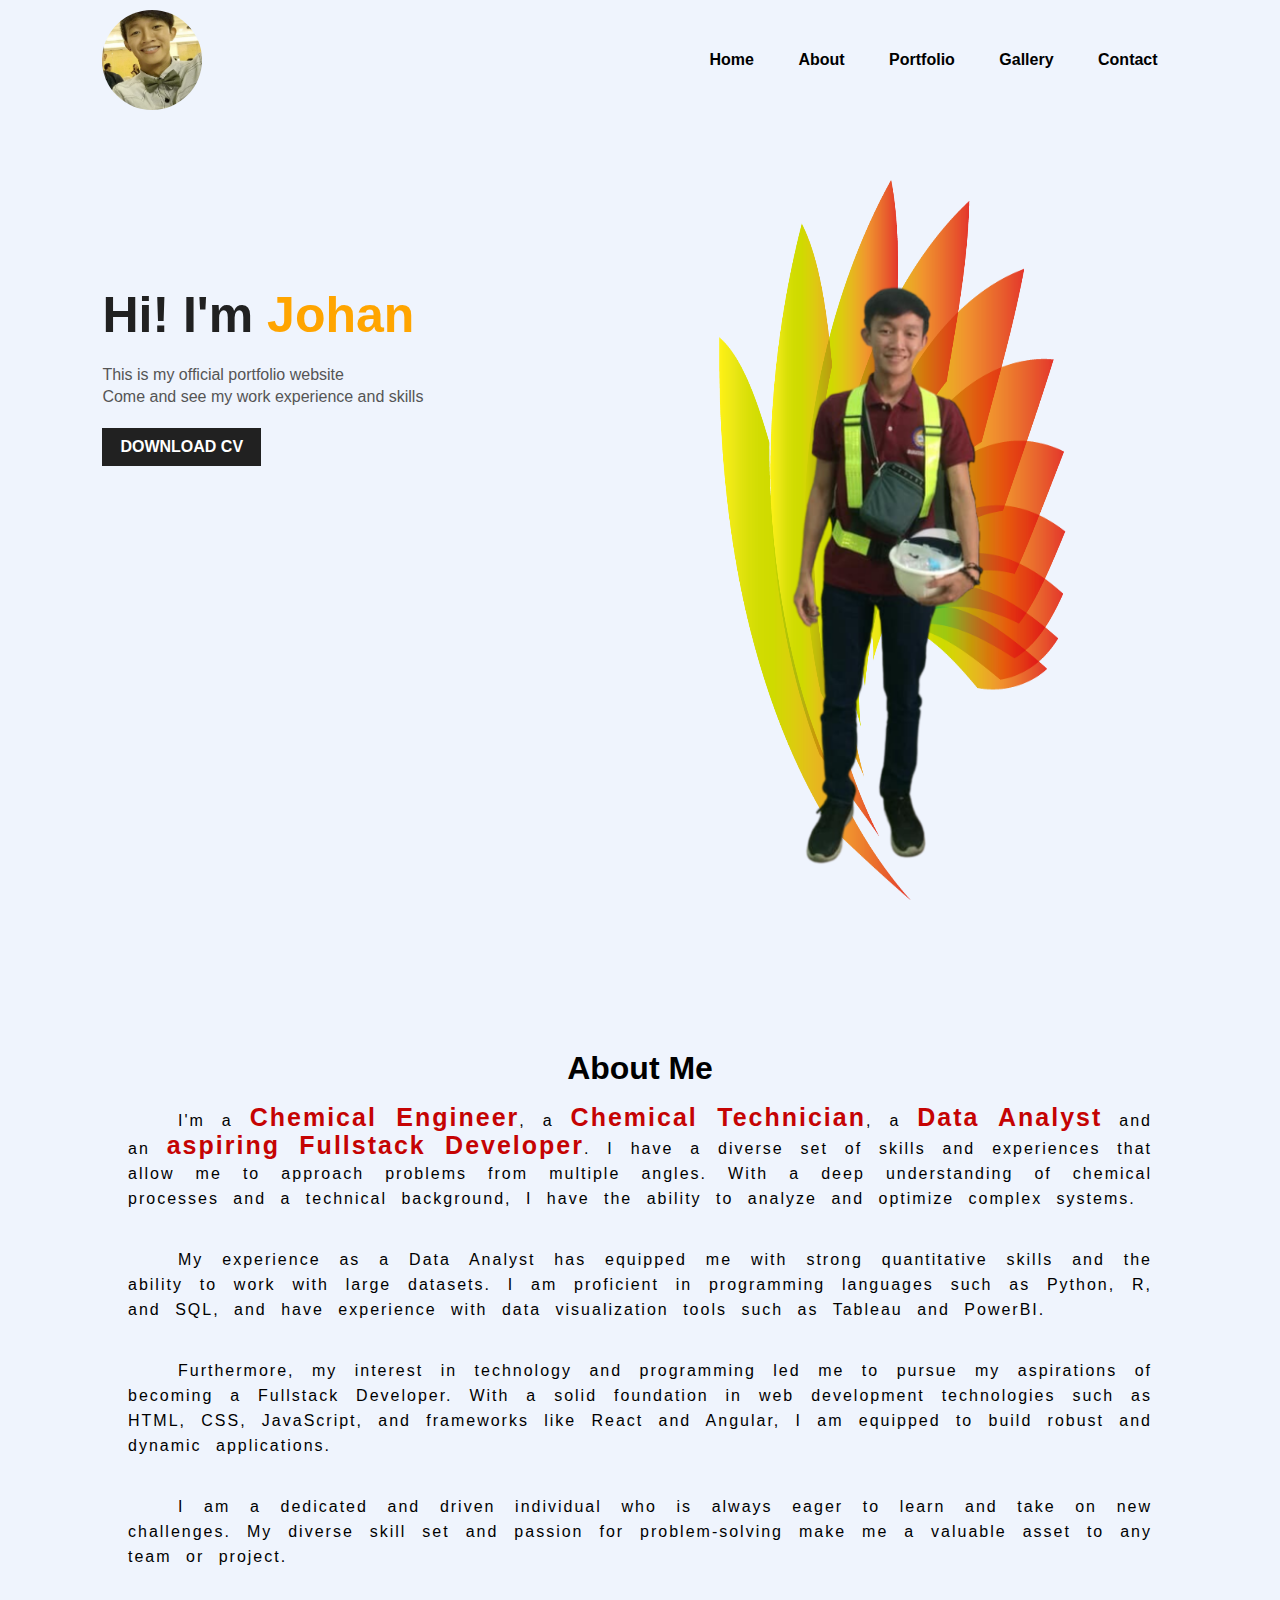
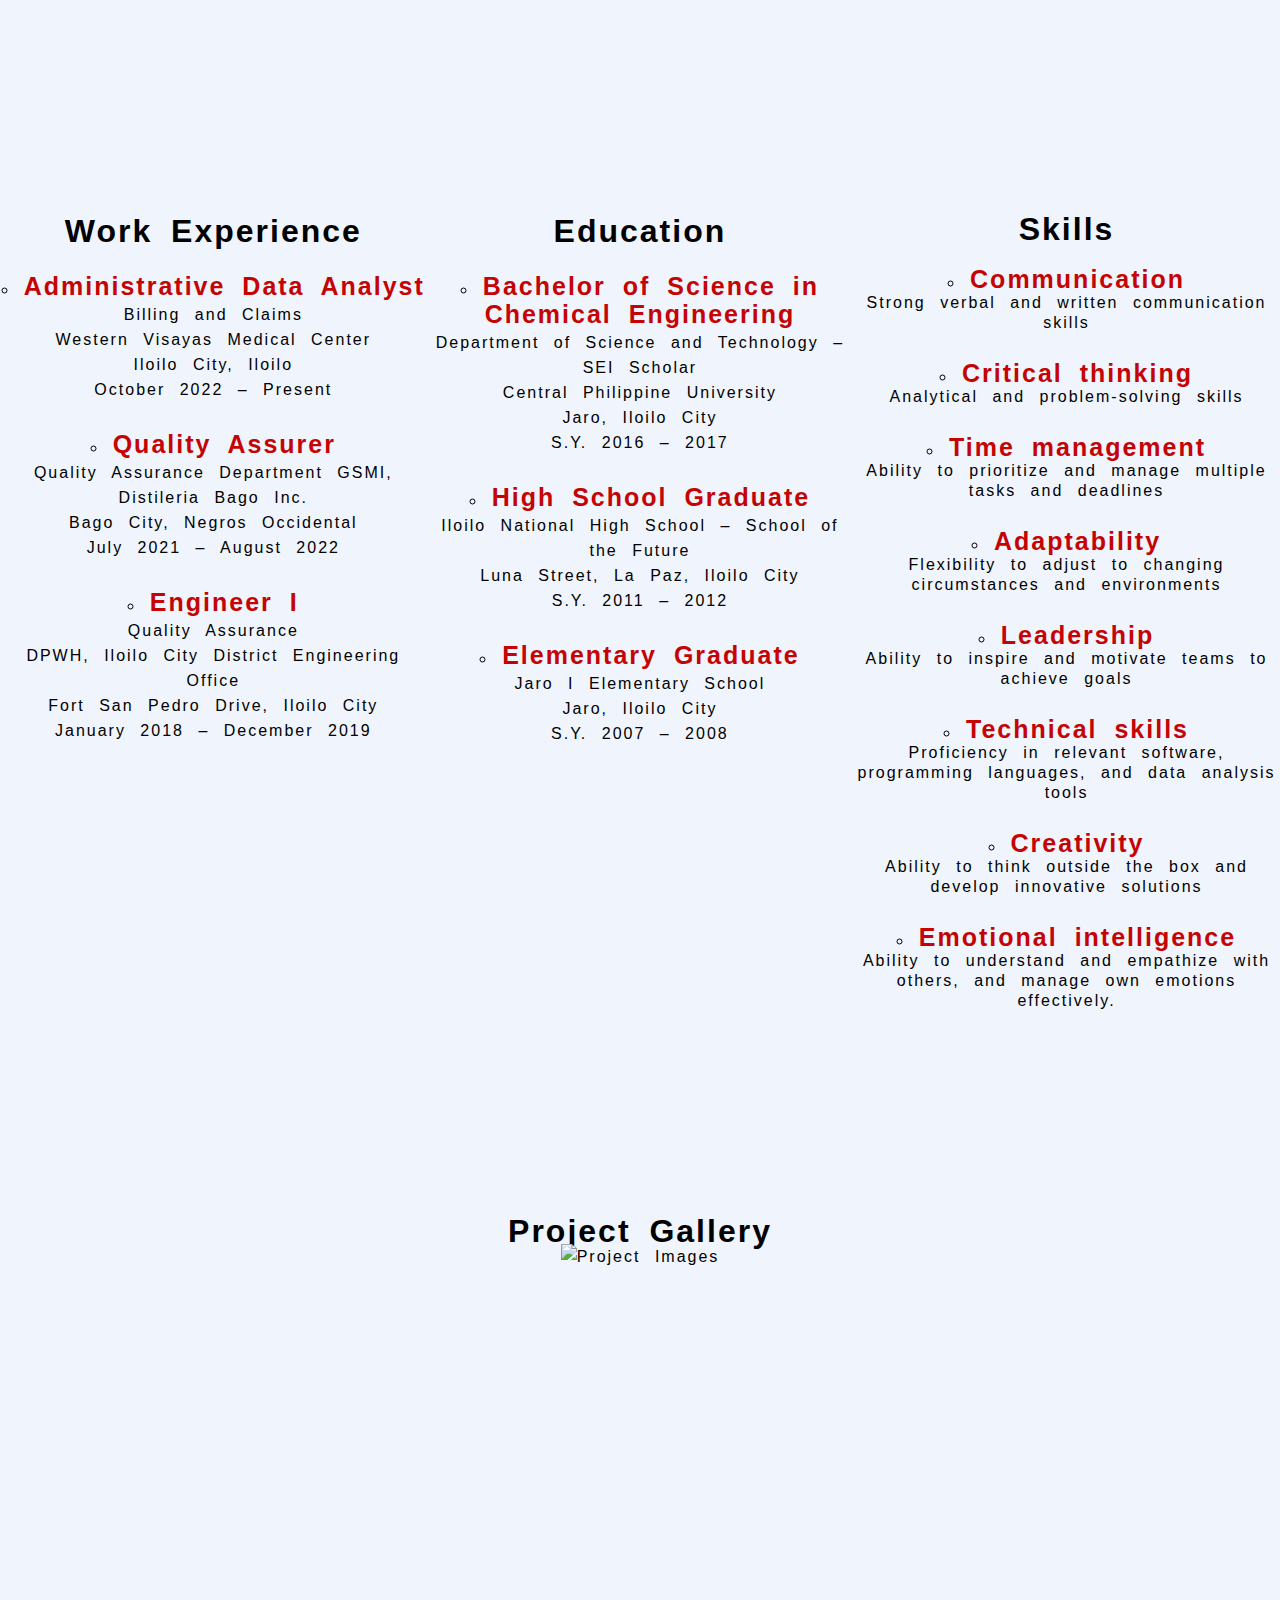
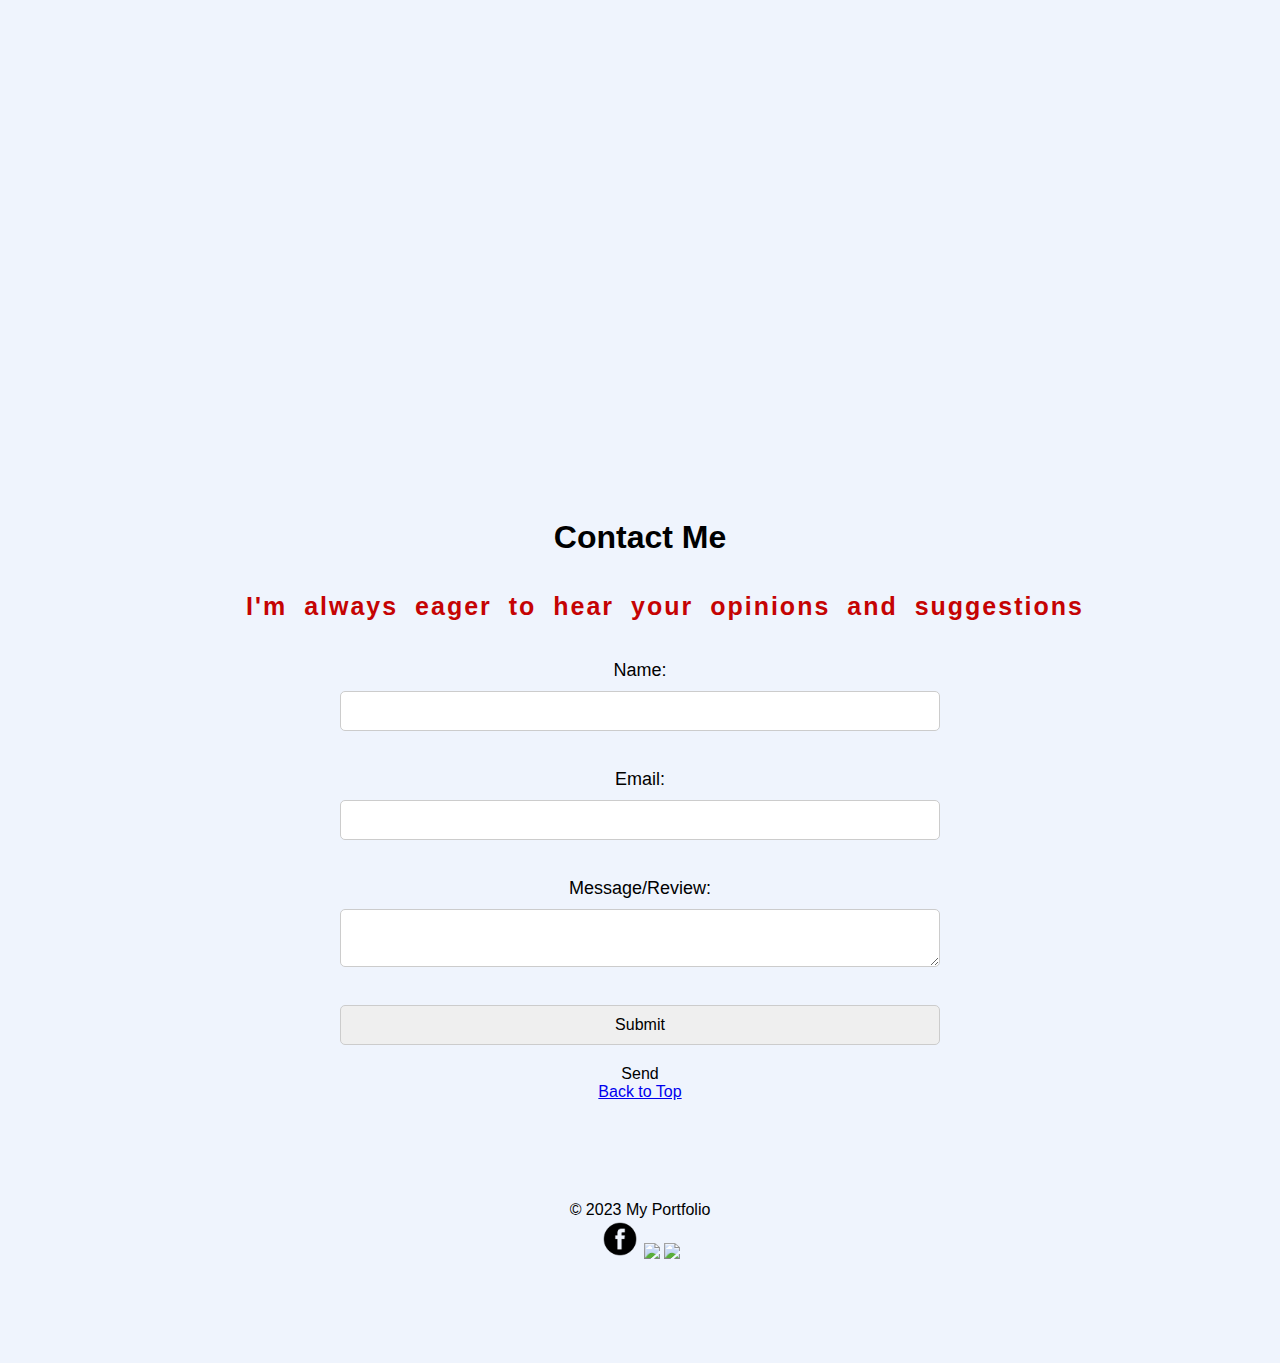
==== index.html @ b9f83cbc "Commit" ====
<!DOCTYPE html>
<html lang="en">
<head>
<meta charset="UTF-8">    
<meta http-equiv="X-UA-Compatible" content="IE=edge">
<meta name="viewport" content="width=device-width, initial-scale=1.0">
<link rel="stylesheet" href="styles.css">
<link rel="icon" href="./images/download-html5-round-logo-icon-png-116622246089xqzopcuvg.png">

<title>Johan's Portfolio</title>
</head>
 
<body>  
  <div class="top">
    <header>
      <nav>
        <img id="pic1" src="images/Pic1.jpg" alt="My Photo">
        <ul>
          <li><a href="#Home">Home</a></li>
          <li><a href="#about">About</a></li>
          <li><a href="#portfolio">Portfolio</a></li>
          <li><a href="#gallery">Gallery</a></li>
          <li><a href="#totop">Contact</a></li>
        </ul>
      </nav>
    </header>
   
    <div class="flex">
        <div class="para1">
          <h1>Hi! I'm <span> Johan </span> </h1>
          <p>This is my official portfolio website
          <br> Come and see my work experience and skills
          </p>
          <a href="https://drive.google.com/file/d/1z-SHDpasIAeLG9KpZ9pIFHLf8enNr2_3/view?usp=share_link">DOWNLOAD CV</a>
        </div>

        <div class="images">
            <img src="images/shape-27535.png" alt="" id="shape">
            <img src="images/Photo1.png" alt="" id="photo">
        </div>
      </div>  
  </div>


<div class="about">
  <section id="about">
    <h1>About Me</h1>
    <br>
    <p>I'm a <strong>Chemical  Engineer</strong>, a <strong>Chemical Technician</strong>, a <strong>Data Analyst</strong> and an <strong>aspiring Fullstack Developer</strong>. I have a diverse set of skills and experiences that allow me to approach problems from multiple angles. With a deep understanding of chemical processes and a technical background, I have the ability to analyze and optimize complex systems.</p>
    <br>
    <br>
    <p>My experience as a Data Analyst has equipped me with strong quantitative skills and the ability to work with large datasets. I am proficient in programming languages such as Python, R, and SQL, and have experience with data visualization tools such as Tableau and PowerBI.</p>
    <br>
    <br>
    <p>Furthermore, my interest in technology and programming led me to pursue my aspirations of becoming a Fullstack Developer. With a solid foundation in web development technologies such as HTML, CSS, JavaScript, and frameworks like React and Angular, I am equipped to build robust and dynamic applications.</p>
    <br>
    <br>
    <p>I am a dedicated and driven individual who is always eager to learn and take on new challenges. My diverse skill set and passion for problem-solving make me a valuable asset to any team or project.</p>
  </section>
</div>  

<div class="main">
  <div class="work" id="portfolio">
    <h1>Work Experience</h1>
    <ul>
      <li> <strong>Administrative Data Analyst</strong>
        <br> Billing and Claims
        <br> Western Visayas Medical Center 
        <br> Iloilo City, Iloilo
        <br> October 2022 – Present 
      </li>
      <li> <strong>Quality Assurer</strong>
        <br> Quality Assurance Department GSMI, Distileria Bago Inc. 
        <br> Bago City, Negros Occidental 
        <br> July 2021 – August 2022
      </li>
      <li> <strong>Engineer I </strong>
        <br> Quality Assurance 
        <br> DPWH, Iloilo City District Engineering Office 
        <br> Fort San Pedro Drive, Iloilo City 
        <br> January 2018 – December 2019 
      </li>
    </ul>
  </div>

  <div class="education" id="education">
    <h1>Education</h1>
    <ul>
      <li> <strong>Bachelor of Science in Chemical Engineering   </strong>
        <br> Department of Science and Technology – SEI Scholar
        <br> Central Philippine University
        <br> Jaro, Iloilo City
        <br> S.Y. 2016 – 2017 
      </li>
      <li> <strong>High School Graduate</strong>
        <br> Iloilo National High School – School of the Future
        <br> Luna Street, La Paz, Iloilo City 
        <br> S.Y. 2011 – 2012
      </li>
      <li> <strong>Elementary Graduate</strong>
        <br> Jaro I Elementary School 
        <br> Jaro, Iloilo City 
        <br> S.Y. 2007 – 2008
      </li>
    </ul>
  </div>

  <div class="skills" id="skills">
    <h1>Skills</h1>
    <ul>
      <li><strong> Communication</strong>
        <br>Strong verbal and written communication skills</li>
      <li><strong> Critical thinking</strong>
        <br>Analytical and problem-solving skills</li>
      <li><strong> Time management</strong> 
        <br> Ability to prioritize and manage multiple tasks and deadlines</li>
        <li><strong> Adaptability</strong> 
        <br>Flexibility to adjust to changing circumstances and environments</li>
        <li><strong> Leadership</strong> 
        <br>Ability to inspire and motivate teams to achieve goals</li>
        <li><strong> Technical skills</strong> 
        <br>Proficiency in relevant software, programming languages, and data analysis tools</li>
        <li><strong> Creativity</strong> 
        <br>Ability to think outside the box and develop innovative solutions</li>
        <li><strong> Emotional intelligence</strong> 
        <br>Ability to understand and empathize with others, and manage own emotions effectively.</li>
    </ul>
  </div>
</div>


<div class="gallery">
  <section id="gallery">
    <h1>Project Gallery</h1>
    <ul>
      <li>
        <img src="image1.jpg" alt="Project Images">

      </li>
    </ul>
  </section>
</div>

<div>
<section class="contact1">
  <h1 id="contact1">Contact Me</h1>
    <br>
    <p><strong>I'm always eager to hear your opinions and suggestions</strong></p>
    <br>
        <form action="https://script.google.com/macros/s/AKfycbw3uQNHKL_P-0JOd7xpL4ADJem331qa7XqmwD2FV-n7IYYlGozwAWjRbjC3SGSgKX0MPg/exec" method="post">
          <label for="name">Name:</label>
          <input type="text" id="name" name="name" required>
          <br>
          <label for="email">Email:</label>
          <input type="email" id="email" name="email" required>
          <br>
          <label for="message">Message/Review:</label>
          <textarea id="message" name="message" required></textarea>
          <br>
          <input type="submit">Send</button>
        </form>
        <a href="#" id="totop" >Back to Top</a>
</section>

</div>

<footer>
  <p>&copy; 2023 My Portfolio</p>
  <a href="https://www.facebook.com/johanblupojr"><img src="images/logo-facebook.png" width="40px"></a>
  <a href="https://www.linkedin.com/in/johanblupojr/"><img src="/Portfolio/images/linkedin-logo.png" width="40px"></a>
  <a href="https://www.instagram.com/jooohaaaaan/"><img src="/Portfolio/images/logo-ig-png-32458.png" width="40px"></a>
</footer>
</body>
</html>






</html>
---- styles.css ----
* {
  margin: 0;
  padding: 0;
  font-family: sans-serif;
}

.top {
  position: relative;
  width: 100%;
  height: 100vh;
  background: #eff4fd;
}

nav {
  display: flex;
  width: 84%;
  margin: auto;
  padding: 10px 0;
  align-items: center;
  justify-content: space-between;
}

nav img {
  height:100px;
  border-radius: 50px;
}

nav ul li {
  display: inline-block;
  list-style: none;
  margin: 10px 20px;
}

nav ul li a {
  text-decoration: none;
  color: #000;
  font-weight: bold;
}

nav ul li a:hover{
  color: red;
}

.flex {
  display: flex;
}

.para1 {
  margin-left: 8%;
  margin-top: 13%;
}

.para1 h1 {
  font-size: 50px;
  color: #212121;
  margin-bottom: 20px;
}

span {
  color: orange;
}

.para1 p {
  color: #555;
  line-height: 22px;
}

.para1 a {
  background: #212121;
  padding: 10px 18px;
  text-decoration: none;
  font-weight: bold;
  color: #fff;
  display: inline-block;
  margin: 20px 0;
}

.images #shape {
 width: 60%;

}


.images {
  width: 45%;
  height: 80%;
  position: absolute;
  bottom: 0;
  right: 100px;
}

.images img {
  height: 100%;
  position: absolute;
  left: 50%;
  bottom: 0;
  transform: translateX(-50%);
  transition: bottom  1s, left 1s;
}

.images:hover #shape{
  bottom: 40px;
}

.images:hover #photo{
  left: 45%;
}

.about {
  text-align: center;
  background: #eff4fd;

}

#about {
  margin-top: 20px;
  width: 80%;
  margin: auto;
  padding: 150px 0 150px 0;
  align-items: center;
  justify-content: space-between
}

#about p {
  text-indent: 50px;
  line-height: 25px;
  letter-spacing: 2px;
  word-spacing: 8px;
  text-align: justify;
}

strong {
  color: #c50303;
  font-size: 25px;
}

.main {
  display: flexbox;
}

.work, .education {
  text-align: center;
  background: #eff4fd;
  line-height: 25px;
  letter-spacing: 2px;
  word-spacing: 8px;
  float: left;
  width: 33.33%;
  height: 100dvh;
}

.work li, .education li, .skills li {
  text-align: center;
  margin-top: 30px;
  list-style:circle;
  list-style-position: inside;
}

.skills {
  text-align: center;
  background: #eff4fd;
  line-height: 20px;
  letter-spacing: 2px;
  word-spacing: 8px;
  float: left;
  width: 33.33%;
  height: 100dvh;
}

.main{
  background: #eff4fd;
  padding-top: 100px;
}

.gallery {
  margin-top: 100px;
  text-align: center;
  background: #eff4fd;
  line-height: 25px;
  letter-spacing: 2px;
  word-spacing: 8px;
  float: left;
  width: 100%;
  height: 100dvh;
}

footer {
  padding: 100px;
  background: #eff4fd;
  text-align: center;
}

form {
  max-width: 600px;
  margin: 0 auto;
  display: flex;
  flex-direction: column;
}

label {
  font-size: 18px;
  margin-bottom: 10px;
}

.contact1 {
  background: #eff4fd;
  text-align: center;
}

.contact1 p {
  text-indent: 50px;
  line-height: 25px;
  letter-spacing: 2px;
  word-spacing: 8px;
  text-align: center;
  margin-top: 20px;
  margin-bottom: 20px;
}


input,
textarea {
  font-size: 16px;
  padding: 10px;
  border-radius: 5px;
  border: 1px solid #ccc;
  margin-bottom: 20px;
}

#submit {
  background-color: #333;
  color: #fff;
  font-size: 16px;
  padding: 10px;
  border-radius: 5px;
  border: none;
  cursor: pointer;
  margin-bottom: 100px;
}

button:hover {
  background-color: #555;
}
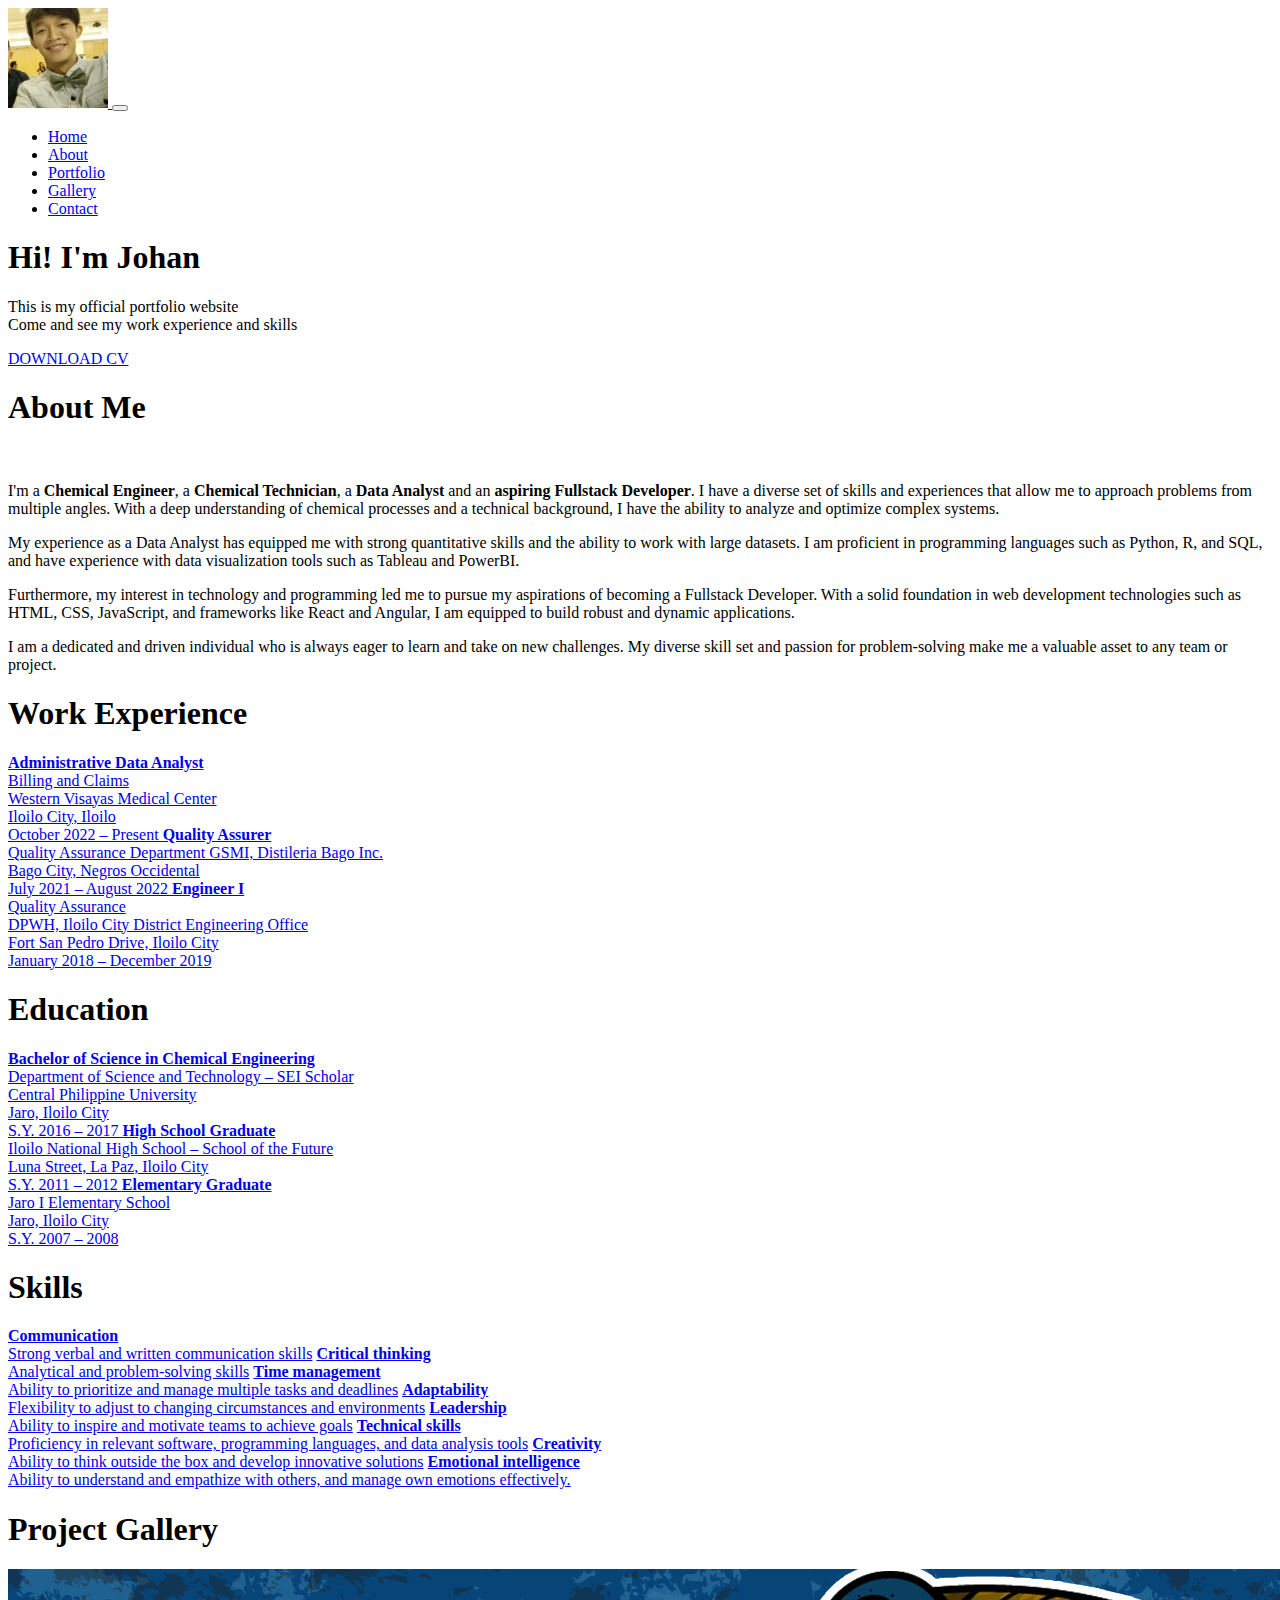
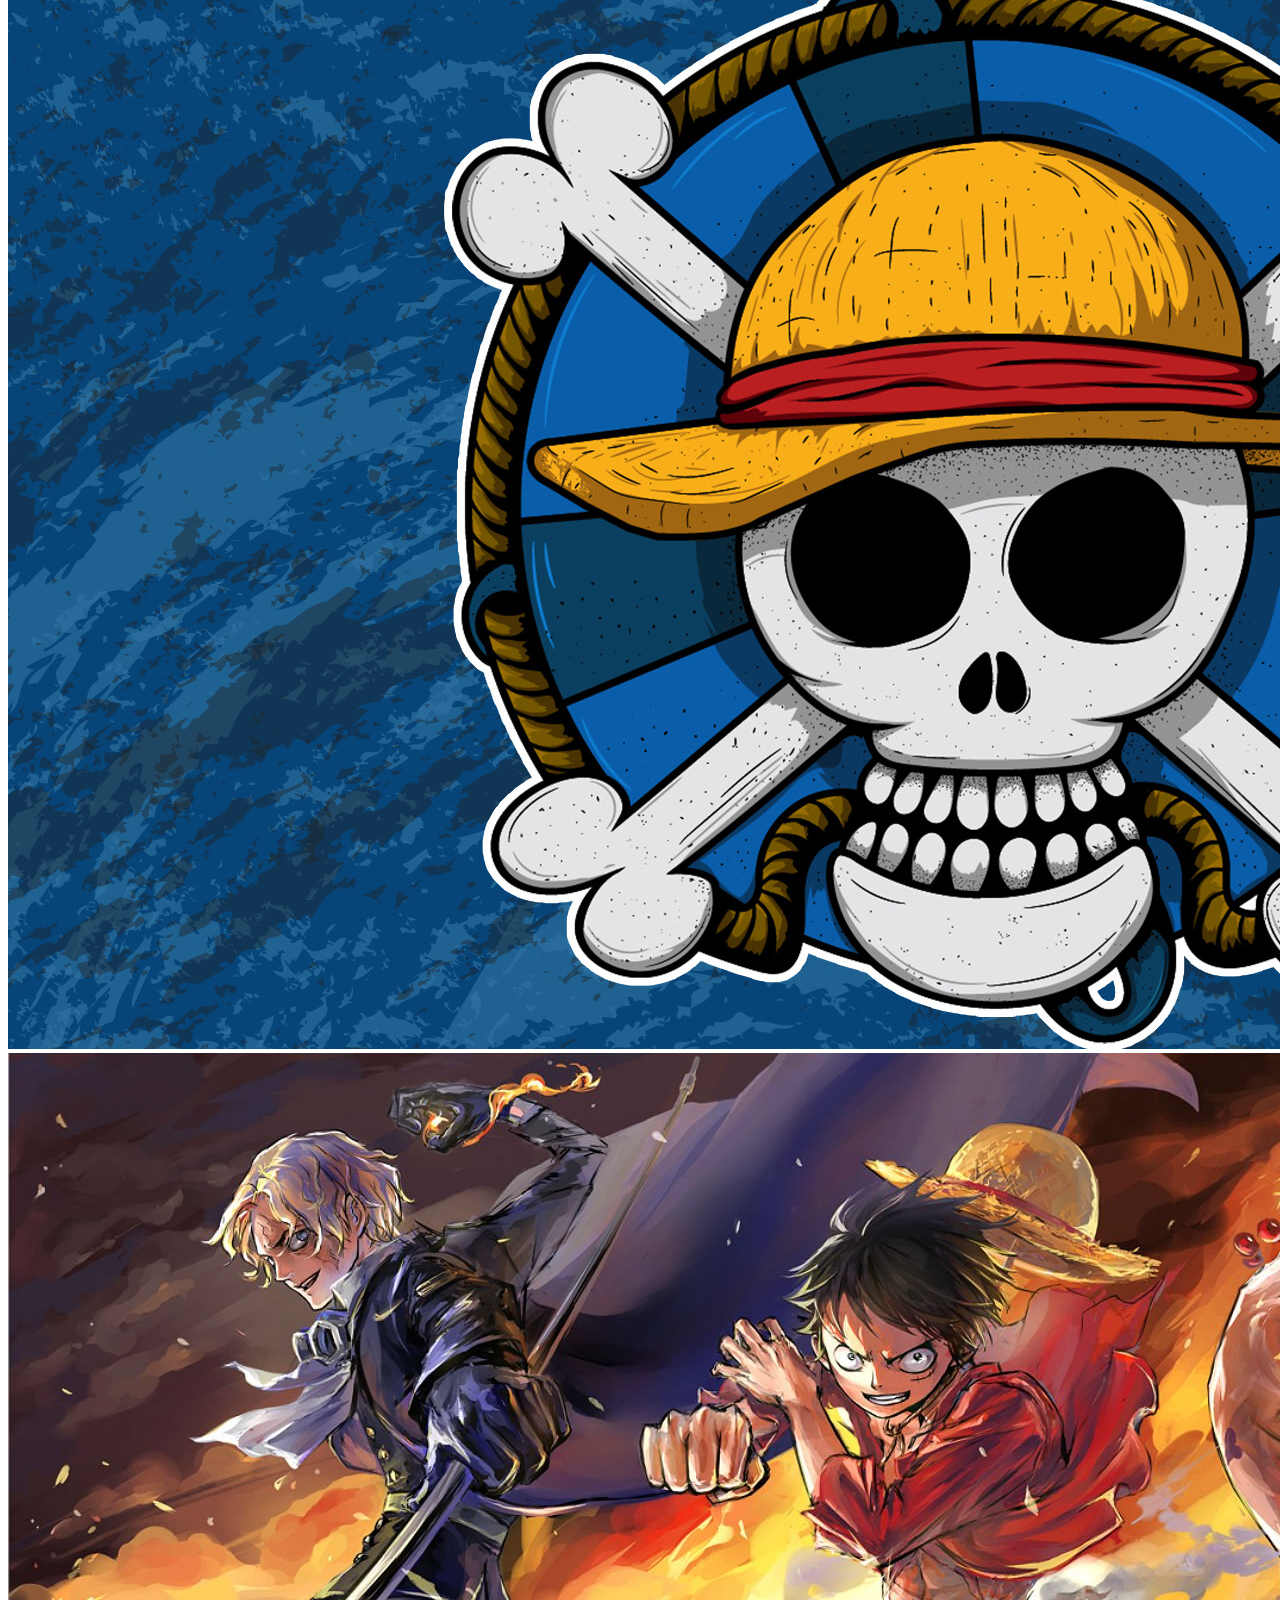
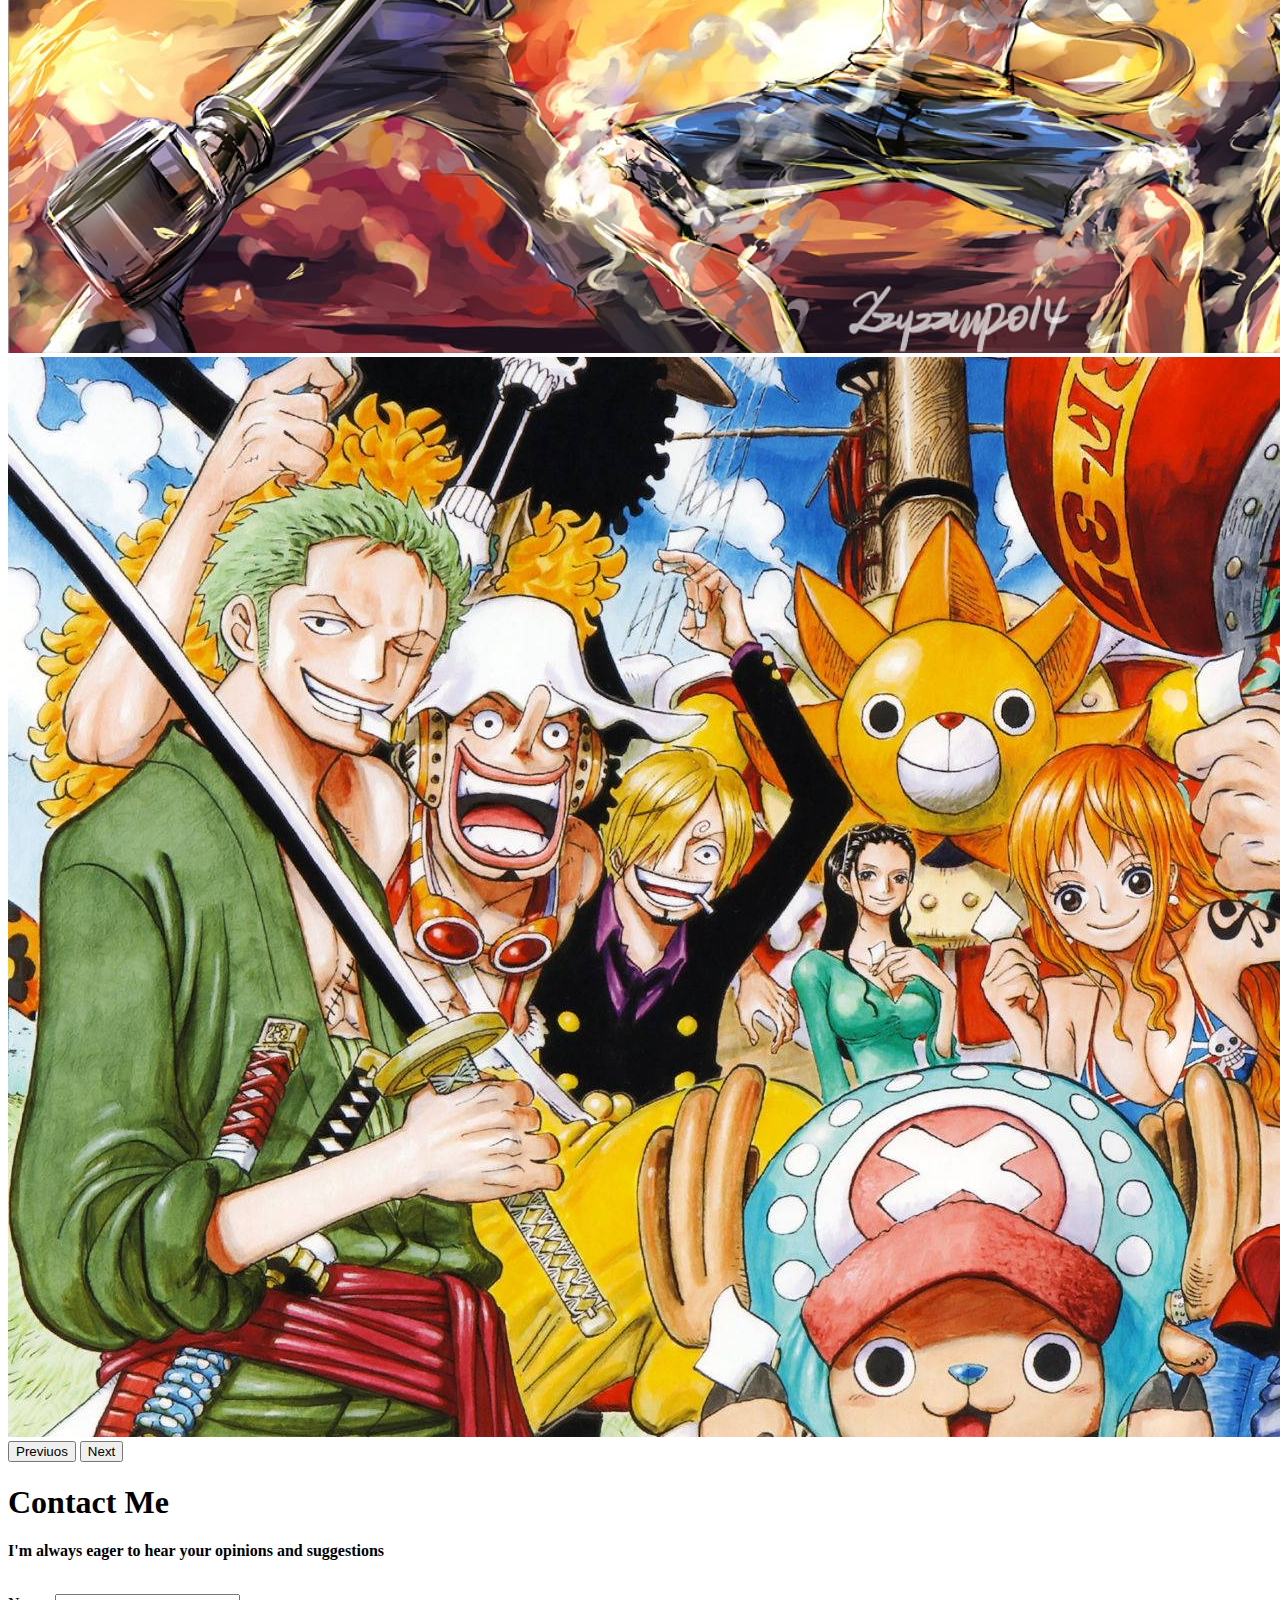
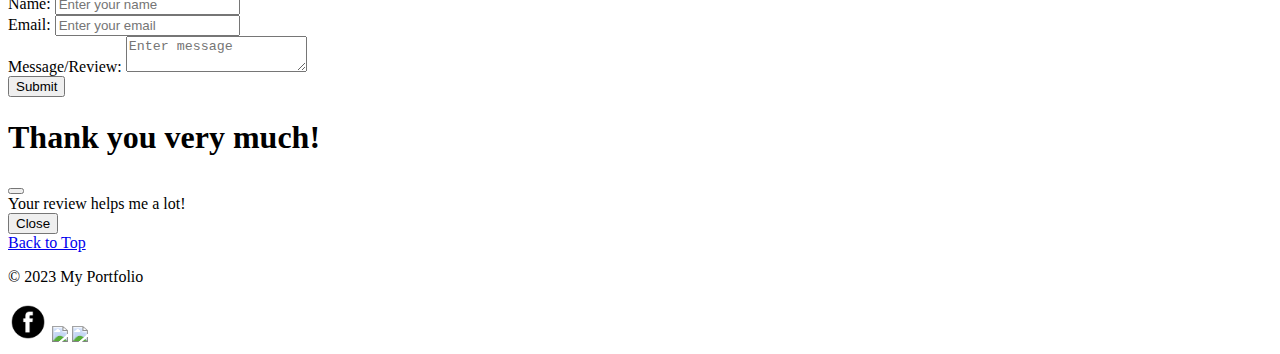
==== commit 69f8231b: "Commit" ====
--- a/index.html
+++ b/index.html
@@ -4,178 +4,252 @@
 <meta charset="UTF-8">    
 <meta http-equiv="X-UA-Compatible" content="IE=edge">
 <meta name="viewport" content="width=device-width, initial-scale=1.0">
-<link rel="stylesheet" href="styles.css">
 <link rel="icon" href="./images/download-html5-round-logo-icon-png-116622246089xqzopcuvg.png">
-
+<link href="https://cdn.jsdelivr.net/npm/bootstrap@5.3.0-alpha3/dist/css/bootstrap.min.css" rel="stylesheet" integrity="sha384-KK94CHFLLe+nY2dmCWGMq91rCGa5gtU4mk92HdvYe+M/SXH301p5ILy+dN9+nJOZ" crossorigin="anonymous">
+<script src="https://cdn.jsdelivr.net/npm/bootstrap@5.3.0-alpha3/dist/js/bootstrap.bundle.min.js" integrity="sha384-ENjdO4Dr2bkBIFxQpeoTz1HIcje39Wm4jDKdf19U8gI4ddQ3GYNS7NTKfAdVQSZe" crossorigin="anonymous"></script>
 <title>Johan's Portfolio</title>
 </head>
- 
-<body>  
-  <div class="top">
+
+<body class="bg-light">  
     <header>
-      <nav>
-        <img id="pic1" src="images/Pic1.jpg" alt="My Photo">
-        <ul>
-          <li><a href="#Home">Home</a></li>
-          <li><a href="#about">About</a></li>
-          <li><a href="#portfolio">Portfolio</a></li>
-          <li><a href="#gallery">Gallery</a></li>
-          <li><a href="#totop">Contact</a></li>
-        </ul>
+      <nav class="navbar navbar-expand-lg navbar-dark bg-dark">
+          <a class="navbar-brand" href="https://github.com/johanblupojr/Portfolio">
+            <img class="rounded-circle" id="pic1" src="images/Pic1.jpg" alt="My Photo" height="100">
+          </a>
+          <button class="navbar-toggler" type="button" data-toggle="collapse" data-target="#navbarNav" aria-controls="navbarNav" aria-expanded="false" aria-label="Toggle navigation">
+            <span class="navbar-toggler-icon"></span>
+          </button>
+
+          <div class="collapse navbar-collapse" id="navbarNav">
+            <ul class="navbar-nav mr-auto ms-auto mt-2 mt-lg-0">
+              <li class="nav-item active">
+                <a class="nav-link" href="#Home">Home</a>
+              </li>
+              <li class="nav-item">
+                <a class="nav-link" href="#about">About</a>
+              </li>
+              <li class="nav-item">
+                <a class="nav-link" href="#portfolio">Portfolio</a>
+              </li>
+              <li class="nav-item">
+                <a class="nav-link" href="#gallery">Gallery</a>
+              </li>
+              <li class="nav-item">
+                <a class="nav-link" href="#totop">Contact</a>
+              </li>
+            </ul>
+          </div>
+        </div>
       </nav>
     </header>
    
-    <div class="flex">
-        <div class="para1">
+
+    <div class="container">
+        <div class="ps-5 py-5 text-center">
           <h1>Hi! I'm <span> Johan </span> </h1>
           <p>This is my official portfolio website
           <br> Come and see my work experience and skills
           </p>
-          <a href="https://drive.google.com/file/d/1z-SHDpasIAeLG9KpZ9pIFHLf8enNr2_3/view?usp=share_link">DOWNLOAD CV</a>
-        </div>
-
-        <div class="images">
-            <img src="images/shape-27535.png" alt="" id="shape">
-            <img src="images/Photo1.png" alt="" id="photo">
-        </div>
-      </div>  
-  </div>
-
-
-<div class="about">
-  <section id="about">
-    <h1>About Me</h1>
+          <a type="button" class="btn btn-dark" href="https://drive.google.com/file/d/1z-SHDpasIAeLG9KpZ9pIFHLf8enNr2_3/view?usp=share_link">DOWNLOAD CV</a>
+        </div>
+    </div>
+
+<div class="container mb-5  pt-4">
+  <section class="bg-light" id="about" >
+    <h1 class="fw-bold">About Me</h1>
     <br>
-    <p>I'm a <strong>Chemical  Engineer</strong>, a <strong>Chemical Technician</strong>, a <strong>Data Analyst</strong> and an <strong>aspiring Fullstack Developer</strong>. I have a diverse set of skills and experiences that allow me to approach problems from multiple angles. With a deep understanding of chemical processes and a technical background, I have the ability to analyze and optimize complex systems.</p>
-    <br>
-    <br>
-    <p>My experience as a Data Analyst has equipped me with strong quantitative skills and the ability to work with large datasets. I am proficient in programming languages such as Python, R, and SQL, and have experience with data visualization tools such as Tableau and PowerBI.</p>
-    <br>
-    <br>
-    <p>Furthermore, my interest in technology and programming led me to pursue my aspirations of becoming a Fullstack Developer. With a solid foundation in web development technologies such as HTML, CSS, JavaScript, and frameworks like React and Angular, I am equipped to build robust and dynamic applications.</p>
-    <br>
-    <br>
-    <p>I am a dedicated and driven individual who is always eager to learn and take on new challenges. My diverse skill set and passion for problem-solving make me a valuable asset to any team or project.</p>
+    <p class="lead fw-bold">I'm a <strong>Chemical  Engineer</strong>, a <strong>Chemical Technician</strong>, a <strong>Data Analyst</strong> and an <strong>aspiring Fullstack Developer</strong>. I have a diverse set of skills and experiences that allow me to approach problems from multiple angles. With a deep understanding of chemical processes and a technical background, I have the ability to analyze and optimize complex systems.</p>
+
+    <p class="lead fw-bold">My experience as a Data Analyst has equipped me with strong quantitative skills and the ability to work with large datasets. I am proficient in programming languages such as Python, R, and SQL, and have experience with data visualization tools such as Tableau and PowerBI.</p>
+
+    <p class="lead fw-bold">Furthermore, my interest in technology and programming led me to pursue my aspirations of becoming a Fullstack Developer. With a solid foundation in web development technologies such as HTML, CSS, JavaScript, and frameworks like React and Angular, I am equipped to build robust and dynamic applications.</p>
+
+    <p class="lead fw-bold">I am a dedicated and driven individual who is always eager to learn and take on new challenges. My diverse skill set and passion for problem-solving make me a valuable asset to any team or project.</p>
   </section>
 </div>  
 
-<div class="main">
-  <div class="work" id="portfolio">
-    <h1>Work Experience</h1>
-    <ul>
-      <li> <strong>Administrative Data Analyst</strong>
-        <br> Billing and Claims
-        <br> Western Visayas Medical Center 
-        <br> Iloilo City, Iloilo
-        <br> October 2022 – Present 
-      </li>
-      <li> <strong>Quality Assurer</strong>
-        <br> Quality Assurance Department GSMI, Distileria Bago Inc. 
-        <br> Bago City, Negros Occidental 
-        <br> July 2021 – August 2022
-      </li>
-      <li> <strong>Engineer I </strong>
-        <br> Quality Assurance 
-        <br> DPWH, Iloilo City District Engineering Office 
-        <br> Fort San Pedro Drive, Iloilo City 
-        <br> January 2018 – December 2019 
-      </li>
-    </ul>
-  </div>
-
-  <div class="education" id="education">
-    <h1>Education</h1>
-    <ul>
-      <li> <strong>Bachelor of Science in Chemical Engineering   </strong>
-        <br> Department of Science and Technology – SEI Scholar
-        <br> Central Philippine University
-        <br> Jaro, Iloilo City
-        <br> S.Y. 2016 – 2017 
-      </li>
-      <li> <strong>High School Graduate</strong>
-        <br> Iloilo National High School – School of the Future
-        <br> Luna Street, La Paz, Iloilo City 
-        <br> S.Y. 2011 – 2012
-      </li>
-      <li> <strong>Elementary Graduate</strong>
-        <br> Jaro I Elementary School 
-        <br> Jaro, Iloilo City 
-        <br> S.Y. 2007 – 2008
-      </li>
-    </ul>
-  </div>
-
-  <div class="skills" id="skills">
-    <h1>Skills</h1>
-    <ul>
-      <li><strong> Communication</strong>
-        <br>Strong verbal and written communication skills</li>
-      <li><strong> Critical thinking</strong>
-        <br>Analytical and problem-solving skills</li>
-      <li><strong> Time management</strong> 
-        <br> Ability to prioritize and manage multiple tasks and deadlines</li>
-        <li><strong> Adaptability</strong> 
-        <br>Flexibility to adjust to changing circumstances and environments</li>
-        <li><strong> Leadership</strong> 
-        <br>Ability to inspire and motivate teams to achieve goals</li>
-        <li><strong> Technical skills</strong> 
-        <br>Proficiency in relevant software, programming languages, and data analysis tools</li>
-        <li><strong> Creativity</strong> 
-        <br>Ability to think outside the box and develop innovative solutions</li>
-        <li><strong> Emotional intelligence</strong> 
-        <br>Ability to understand and empathize with others, and manage own emotions effectively.</li>
-    </ul>
+<div class="container col-lg-12">
+  <div class="row">
+    <div class="col-lg-4 work" id="portfolio">
+      <h1 class="fw-bold text-center">Work Experience</h1>
+      <div class="list-group">
+        <a href="#"  class="list-group-item list-group-item-action"> <strong>Administrative Data Analyst</strong>
+          <br> Billing and Claims
+          <br> Western Visayas Medical Center 
+          <br> Iloilo City, Iloilo
+          <br> October 2022 – Present 
+        </a>
+        <a href="#"  class="list-group-item list-group-item-action"> <strong>Quality Assurer</strong>
+          <br> Quality Assurance Department GSMI, Distileria Bago Inc. 
+          <br> Bago City, Negros Occidental 
+          <br> July 2021 – August 2022
+        </a>
+        <a href="#"  class="list-group-item list-group-item-action"> <strong>Engineer I </strong>
+          <br> Quality Assurance 
+          <br> DPWH, Iloilo City District Engineering Office 
+          <br> Fort San Pedro Drive, Iloilo City 
+          <br> January 2018 – December 2019 
+        </a>
+      </div>
+    </div>
+
+    <div class="col-lg-4" id="education">
+      <h1 class="fw-bold text-center">Education</h1>
+      <div class="list-group">
+        <a href="#"  class="list-group-item list-group-item-action">
+          <strong>Bachelor of Science in Chemical Engineering </strong>
+          <br> Department of Science and Technology – SEI Scholar
+          <br> Central Philippine University
+          <br> Jaro, Iloilo City
+          <br> S.Y. 2016 – 2017 
+        </a>
+        <a href="#" class="list-group-item list-group-item-action"> <strong>High School Graduate</strong>
+          <br> Iloilo National High School – School of the Future
+          <br> Luna Street, La Paz, Iloilo City 
+          <br> S.Y. 2011 – 2012
+        </a>
+        <a href="#" class="list-group-item list-group-item-action"> <strong>Elementary Graduate</strong>
+          <br> Jaro I Elementary School 
+          <br> Jaro, Iloilo City 
+          <br> S.Y. 2007 – 2008
+        </a>
+      </div>
+    </div>
+
+    <div class="col-lg-4" id="skills">
+    <h1 class="fw-bold text-center">Skills</h1>
+    <div class="list-group">
+        <a href="#" class="list-group-item list-group-item-action">
+          <strong> Communication</strong>
+          <br>Strong verbal and written communication skills</a>
+        <a href="#" class="list-group-item list-group-item-action">
+          <strong> Critical thinking</strong>
+          <br>Analytical and problem-solving skills</a>
+        <a href="#" class="list-group-item list-group-item-action">
+          <strong> Time management</strong> 
+          <br> Ability to prioritize and manage multiple tasks and deadlines</a>
+        <a href="#" class="list-group-item list-group-item-action">
+          <strong> Adaptability</strong> 
+          <br>Flexibility to adjust to changing circumstances and environments</a>
+        <a href="#" class="list-group-item list-group-item-action">
+          <strong> Leadership</strong> 
+          <br>Ability to inspire and motivate teams to achieve goals</a>
+        <a href="#" class="list-group-item list-group-item-action">
+          <strong> Technical skills</strong> 
+          <br>Proficiency in relevant software, programming languages, and data analysis tools</a>
+        <a href="#" class="list-group-item list-group-item-action">
+          <strong> Creativity</strong> 
+          <br>Ability to think outside the box and develop innovative solutions</a>
+        <a href="#" class="list-group-item list-group-item-action">
+          <strong> Emotional intelligence</strong> 
+          <br>Ability to understand and empathize with others, and manage own emotions effectively.</a>
+    </div>
+  </div>
   </div>
 </div>
 
 
-<div class="gallery">
-  <section id="gallery">
-    <h1>Project Gallery</h1>
-    <ul>
-      <li>
-        <img src="image1.jpg" alt="Project Images">
-
-      </li>
-    </ul>
-  </section>
+<div class="container mt-5">
+  <h1 class="lead fw-bold text-center mt-5 mb-3" id="gallery">Project Gallery</h1>
+    <div class="carousel slide" id="carouselSlider" data-bs-ride="carousel">
+      <div class="carousel-inner">
+        <div class="carousel-item active">
+          <img class="d-block w-100" src="/images/OnePiece1.jpg" alt="Image1">
+        </div>
+        <div class="carousel-item">
+          <img class="d-block w-100" src="/images/OnePiece2.jpg" alt="Image2" >
+        </div>
+        <div class="carousel-item">
+          <img class="d-block w-100" src="/images/OnePiece3.jpg" alt="Image3">
+        </div>
+      </div>
+      <button class="carousel-control-prev" type="button" data-bs-target="#carouselSlider">
+        <span class="carousel-control-prev-icon" aria-hidden="true"></span>
+        <span class="visually-hidden">Previuos</span>
+      </button>
+      <button class="carousel-control-next" type="button" data-bs-target="#carouselSlider" data-slide="next">
+        <span class="carousel-control-next-icon" aria-hidden="true"></span>
+        <span class="visually-hidden">Next</span>
+      </button>
+
+ 
+
+      
+  </div>
 </div>
 
-<div>
-<section class="contact1">
-  <h1 id="contact1">Contact Me</h1>
-    <br>
-    <p><strong>I'm always eager to hear your opinions and suggestions</strong></p>
+
+
+
+<div class="container">
+  <h1 class= "lead fw-bold text-center mt-5" id="contact1">Contact Me</h1>
+    <p class="text-center"><strong>I'm always eager to hear your opinions and suggestions</strong></p>
     <br>
         <form action="https://script.google.com/macros/s/AKfycbw3uQNHKL_P-0JOd7xpL4ADJem331qa7XqmwD2FV-n7IYYlGozwAWjRbjC3SGSgKX0MPg/exec" method="post">
-          <label for="name">Name:</label>
-          <input type="text" id="name" name="name" required>
+
+          <label for="name" class="form-label ">Name:</label>
+          <input class="form-control" type="text" id="name" name="name" placeholder="Enter your name" required>
           <br>
-          <label for="email">Email:</label>
-          <input type="email" id="email" name="email" required>
+          <label for="email" class="form-label">Email:</label>
+          <input class="form-control" type="email" id="email" name="email" placeholder="Enter your email" required>
           <br>
-          <label for="message">Message/Review:</label>
-          <textarea id="message" name="message" required></textarea>
+          <label for="message" class="form-label">Message/Review:</label>
+          <textarea class="form-control" id="message" name="message" placeholder="Enter message"required></textarea>
           <br>
-          <input type="submit">Send</button>
+          <div class="text-center">
+          <button type="submit" class="btn btn-primary" data-bs-toggle="modal" data-bs-target="#myModal"id="submit">Submit</button>
+          </div>
+<!--Modal -->
+          <div class="modal" id="myModal">
+            <div class="modal-dialog">
+              <div class="modal-content">
+                <!-- Modal Header -->
+                <div class="modal-header">
+                  <h1 class="modal-title">Thank you very much!</h1>
+                  <button type="button" class="btn-close" data-bs-dismiss="modal"></button>
+                </div>
+          
+                <!-- Modal body -->
+                <div class="modal-body">
+                  Your review helps me a lot!
+                </div>
+          
+                <!-- Modal footer -->
+                <div class="modal-footer">
+                  <button type="button" class="btn btn-danger" data-bs-dismiss="modal">Close</button>
+                </div>
+              </div>
+            </div>
+          </div>
         </form>
-        <a href="#" id="totop" >Back to Top</a>
-</section>
-
+  </div>
+
+<div class="py-5 text-center">
+  <a  href="#" id="totop" >Back to Top</a>
 </div>
-
-<footer>
+<footer class="text-center">
   <p>&copy; 2023 My Portfolio</p>
   <a href="https://www.facebook.com/johanblupojr"><img src="images/logo-facebook.png" width="40px"></a>
   <a href="https://www.linkedin.com/in/johanblupojr/"><img src="/Portfolio/images/linkedin-logo.png" width="40px"></a>
   <a href="https://www.instagram.com/jooohaaaaan/"><img src="/Portfolio/images/logo-ig-png-32458.png" width="40px"></a>
 </footer>
+<script>
+  const form = document.querySelector('form');
+  const modalHeader = document.querySelector('.modal-header h1');
+  
+  form.addEventListener('submit', (event) => {
+    event.preventDefault();
+    
+    const formData = new FormData(event.target);
+    const name = formData.get('name');
+    
+    modalHeader.textContent = `Thank you ${name}!`;
+    
+    const modal = new bootstrap.Modal(document.querySelector('#myModal'));
+    modal.show();
+  });
+</script>
+
 </body>
 </html>
 
-
-
-
-
-
-</html>
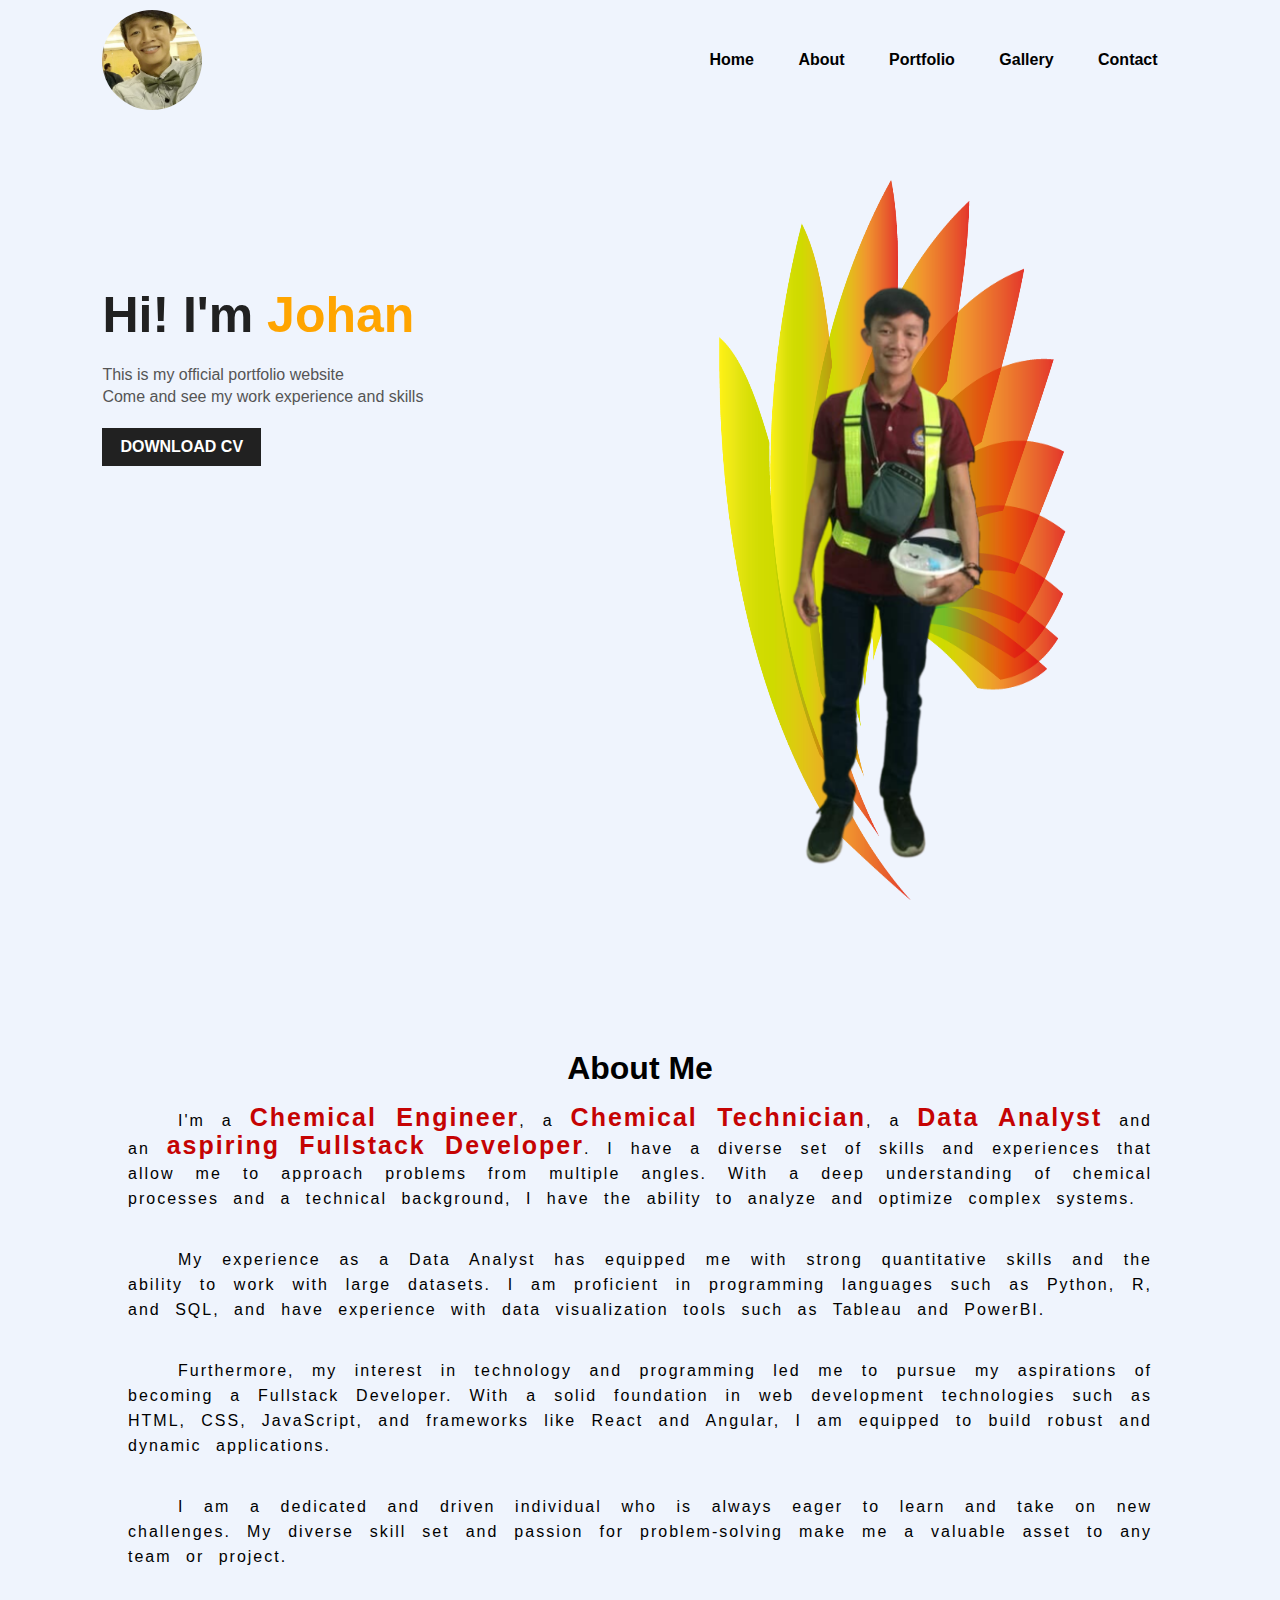
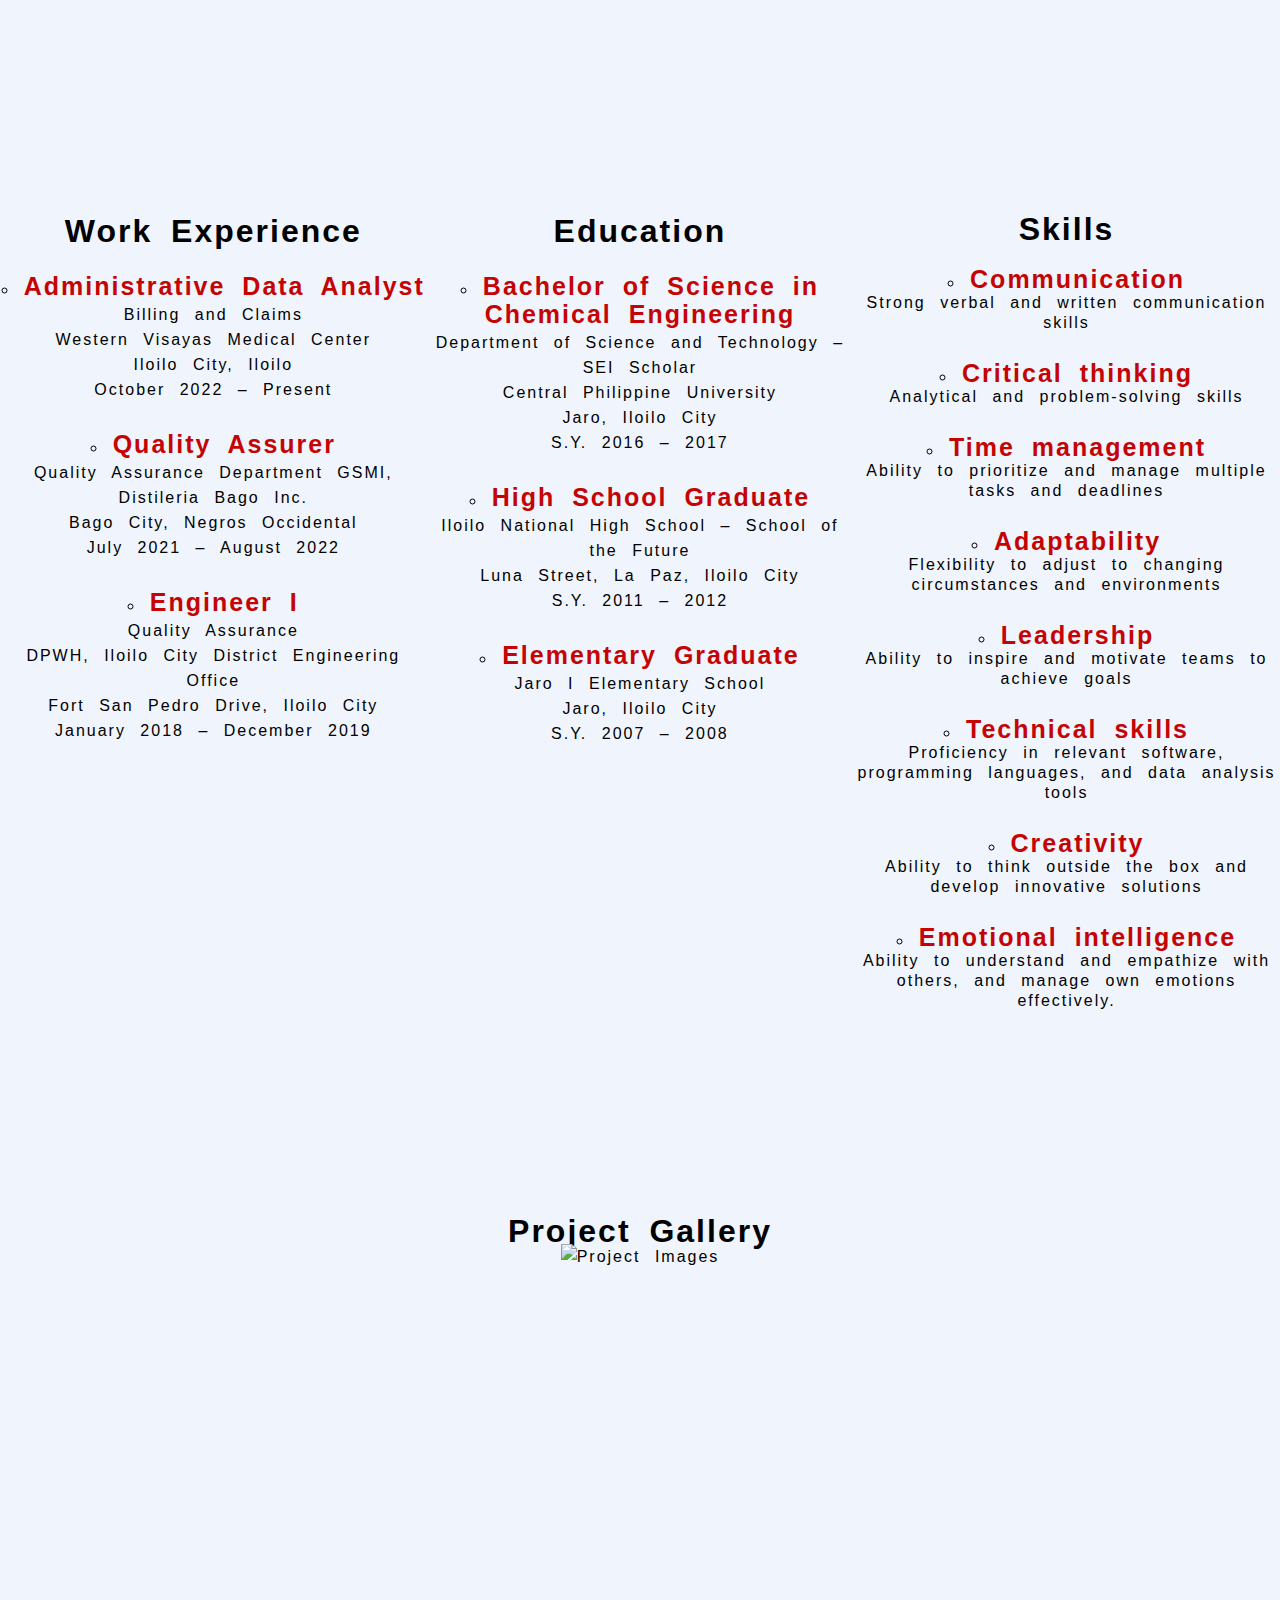
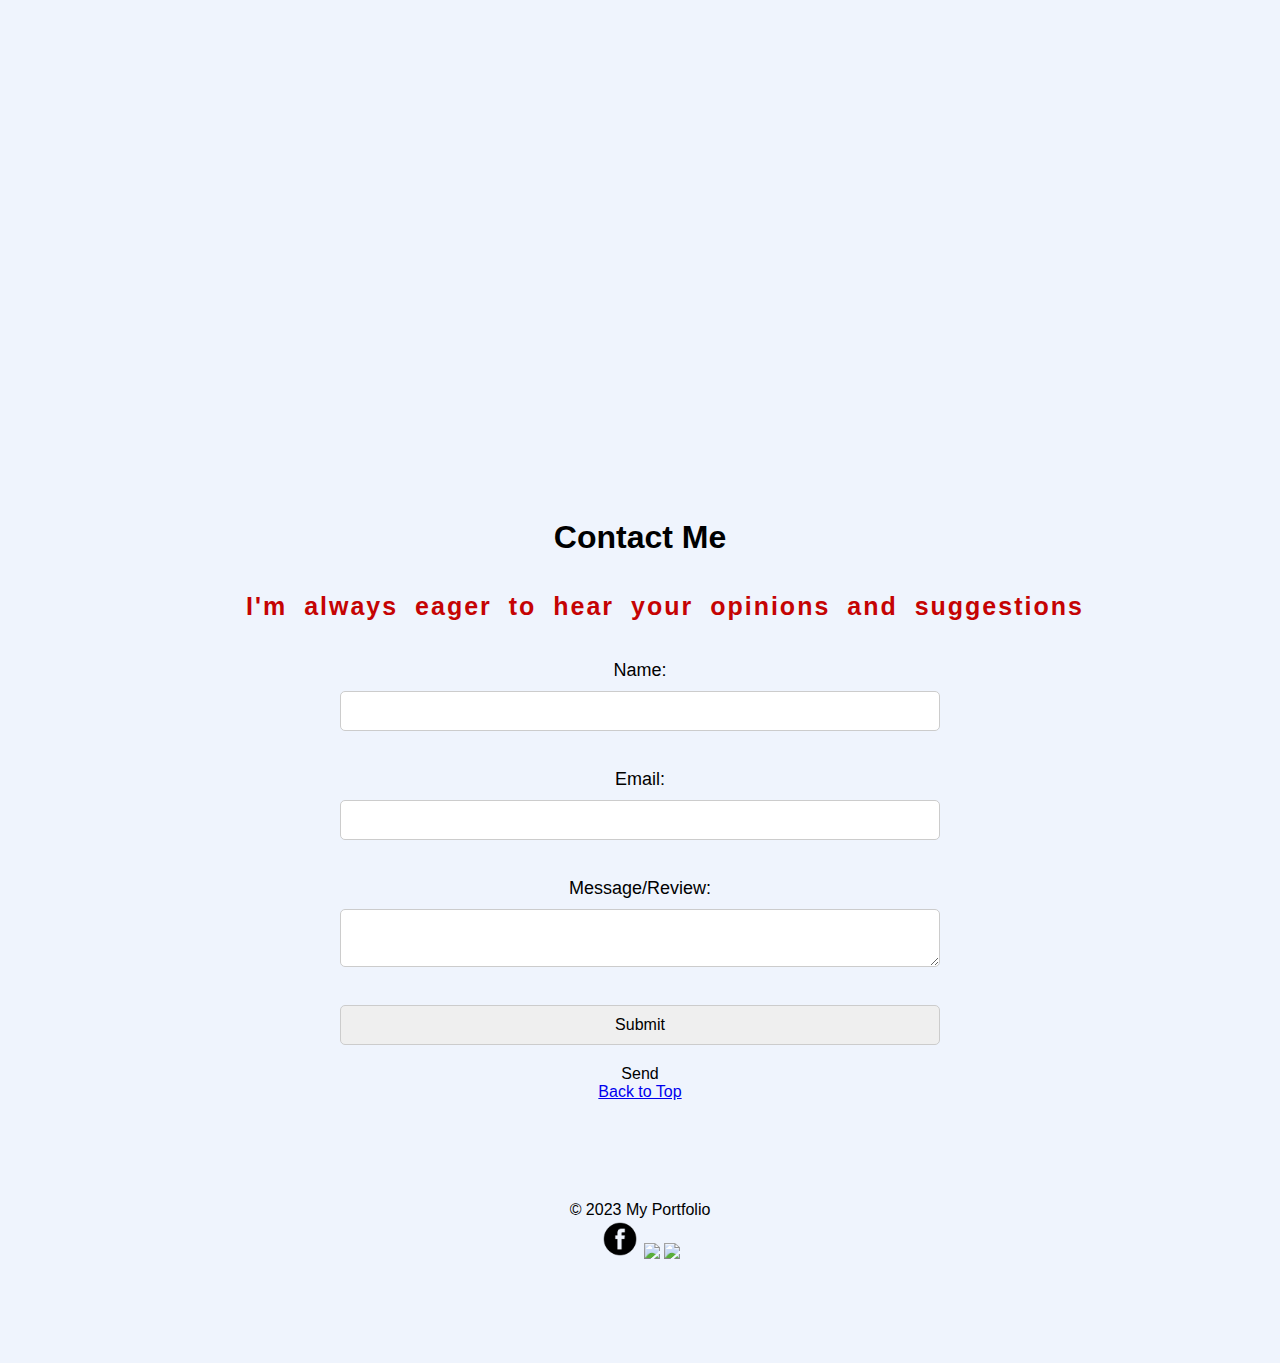
==== commit cdabb45a: "Reverted for HTML Portfolio" ====
--- a/index.html
+++ b/index.html
@@ -4,252 +4,178 @@
 <meta charset="UTF-8">    
 <meta http-equiv="X-UA-Compatible" content="IE=edge">
 <meta name="viewport" content="width=device-width, initial-scale=1.0">
+<link rel="stylesheet" href="styles.css">
 <link rel="icon" href="./images/download-html5-round-logo-icon-png-116622246089xqzopcuvg.png">
-<link href="https://cdn.jsdelivr.net/npm/bootstrap@5.3.0-alpha3/dist/css/bootstrap.min.css" rel="stylesheet" integrity="sha384-KK94CHFLLe+nY2dmCWGMq91rCGa5gtU4mk92HdvYe+M/SXH301p5ILy+dN9+nJOZ" crossorigin="anonymous">
-<script src="https://cdn.jsdelivr.net/npm/bootstrap@5.3.0-alpha3/dist/js/bootstrap.bundle.min.js" integrity="sha384-ENjdO4Dr2bkBIFxQpeoTz1HIcje39Wm4jDKdf19U8gI4ddQ3GYNS7NTKfAdVQSZe" crossorigin="anonymous"></script>
+
 <title>Johan's Portfolio</title>
 </head>
 
-<body class="bg-light">  
+<body>  
+  <div class="top">
     <header>
-      <nav class="navbar navbar-expand-lg navbar-dark bg-dark">
-          <a class="navbar-brand" href="https://github.com/johanblupojr/Portfolio">
-            <img class="rounded-circle" id="pic1" src="images/Pic1.jpg" alt="My Photo" height="100">
-          </a>
-          <button class="navbar-toggler" type="button" data-toggle="collapse" data-target="#navbarNav" aria-controls="navbarNav" aria-expanded="false" aria-label="Toggle navigation">
-            <span class="navbar-toggler-icon"></span>
-          </button>
-
-          <div class="collapse navbar-collapse" id="navbarNav">
-            <ul class="navbar-nav mr-auto ms-auto mt-2 mt-lg-0">
-              <li class="nav-item active">
-                <a class="nav-link" href="#Home">Home</a>
-              </li>
-              <li class="nav-item">
-                <a class="nav-link" href="#about">About</a>
-              </li>
-              <li class="nav-item">
-                <a class="nav-link" href="#portfolio">Portfolio</a>
-              </li>
-              <li class="nav-item">
-                <a class="nav-link" href="#gallery">Gallery</a>
-              </li>
-              <li class="nav-item">
-                <a class="nav-link" href="#totop">Contact</a>
-              </li>
-            </ul>
-          </div>
-        </div>
+      <nav>
+        <img id="pic1" src="images/Pic1.jpg" alt="My Photo">
+        <ul>
+          <li><a href="#Home">Home</a></li>
+          <li><a href="#about">About</a></li>
+          <li><a href="#portfolio">Portfolio</a></li>
+          <li><a href="#gallery">Gallery</a></li>
+          <li><a href="#totop">Contact</a></li>
+        </ul>
       </nav>
     </header>
    
-
-    <div class="container">
-        <div class="ps-5 py-5 text-center">
+    <div class="flex">
+        <div class="para1">
           <h1>Hi! I'm <span> Johan </span> </h1>
           <p>This is my official portfolio website
           <br> Come and see my work experience and skills
           </p>
-          <a type="button" class="btn btn-dark" href="https://drive.google.com/file/d/1z-SHDpasIAeLG9KpZ9pIFHLf8enNr2_3/view?usp=share_link">DOWNLOAD CV</a>
+          <a href="https://drive.google.com/file/d/1z-SHDpasIAeLG9KpZ9pIFHLf8enNr2_3/view?usp=share_link">DOWNLOAD CV</a>
         </div>
-    </div>
 
-<div class="container mb-5  pt-4">
-  <section class="bg-light" id="about" >
-    <h1 class="fw-bold">About Me</h1>
+        <div class="images">
+            <img src="images/shape-27535.png" alt="" id="shape">
+            <img src="images/Photo1.png" alt="" id="photo">
+        </div>
+      </div>  
+  </div>
+
+
+<div class="about">
+  <section id="about">
+    <h1>About Me</h1>
     <br>
-    <p class="lead fw-bold">I'm a <strong>Chemical  Engineer</strong>, a <strong>Chemical Technician</strong>, a <strong>Data Analyst</strong> and an <strong>aspiring Fullstack Developer</strong>. I have a diverse set of skills and experiences that allow me to approach problems from multiple angles. With a deep understanding of chemical processes and a technical background, I have the ability to analyze and optimize complex systems.</p>
-
-    <p class="lead fw-bold">My experience as a Data Analyst has equipped me with strong quantitative skills and the ability to work with large datasets. I am proficient in programming languages such as Python, R, and SQL, and have experience with data visualization tools such as Tableau and PowerBI.</p>
-
-    <p class="lead fw-bold">Furthermore, my interest in technology and programming led me to pursue my aspirations of becoming a Fullstack Developer. With a solid foundation in web development technologies such as HTML, CSS, JavaScript, and frameworks like React and Angular, I am equipped to build robust and dynamic applications.</p>
-
-    <p class="lead fw-bold">I am a dedicated and driven individual who is always eager to learn and take on new challenges. My diverse skill set and passion for problem-solving make me a valuable asset to any team or project.</p>
+    <p>I'm a <strong>Chemical  Engineer</strong>, a <strong>Chemical Technician</strong>, a <strong>Data Analyst</strong> and an <strong>aspiring Fullstack Developer</strong>. I have a diverse set of skills and experiences that allow me to approach problems from multiple angles. With a deep understanding of chemical processes and a technical background, I have the ability to analyze and optimize complex systems.</p>
+    <br>
+    <br>
+    <p>My experience as a Data Analyst has equipped me with strong quantitative skills and the ability to work with large datasets. I am proficient in programming languages such as Python, R, and SQL, and have experience with data visualization tools such as Tableau and PowerBI.</p>
+    <br>
+    <br>
+    <p>Furthermore, my interest in technology and programming led me to pursue my aspirations of becoming a Fullstack Developer. With a solid foundation in web development technologies such as HTML, CSS, JavaScript, and frameworks like React and Angular, I am equipped to build robust and dynamic applications.</p>
+    <br>
+    <br>
+    <p>I am a dedicated and driven individual who is always eager to learn and take on new challenges. My diverse skill set and passion for problem-solving make me a valuable asset to any team or project.</p>
   </section>
 </div>  
 
-<div class="container col-lg-12">
-  <div class="row">
-    <div class="col-lg-4 work" id="portfolio">
-      <h1 class="fw-bold text-center">Work Experience</h1>
-      <div class="list-group">
-        <a href="#"  class="list-group-item list-group-item-action"> <strong>Administrative Data Analyst</strong>
-          <br> Billing and Claims
-          <br> Western Visayas Medical Center 
-          <br> Iloilo City, Iloilo
-          <br> October 2022 – Present 
-        </a>
-        <a href="#"  class="list-group-item list-group-item-action"> <strong>Quality Assurer</strong>
-          <br> Quality Assurance Department GSMI, Distileria Bago Inc. 
-          <br> Bago City, Negros Occidental 
-          <br> July 2021 – August 2022
-        </a>
-        <a href="#"  class="list-group-item list-group-item-action"> <strong>Engineer I </strong>
-          <br> Quality Assurance 
-          <br> DPWH, Iloilo City District Engineering Office 
-          <br> Fort San Pedro Drive, Iloilo City 
-          <br> January 2018 – December 2019 
-        </a>
-      </div>
-    </div>
+<div class="main">
+  <div class="work" id="portfolio">
+    <h1>Work Experience</h1>
+    <ul>
+      <li> <strong>Administrative Data Analyst</strong>
+        <br> Billing and Claims
+        <br> Western Visayas Medical Center 
+        <br> Iloilo City, Iloilo
+        <br> October 2022 – Present 
+      </li>
+      <li> <strong>Quality Assurer</strong>
+        <br> Quality Assurance Department GSMI, Distileria Bago Inc. 
+        <br> Bago City, Negros Occidental 
+        <br> July 2021 – August 2022
+      </li>
+      <li> <strong>Engineer I </strong>
+        <br> Quality Assurance 
+        <br> DPWH, Iloilo City District Engineering Office 
+        <br> Fort San Pedro Drive, Iloilo City 
+        <br> January 2018 – December 2019 
+      </li>
+    </ul>
+  </div>
 
-    <div class="col-lg-4" id="education">
-      <h1 class="fw-bold text-center">Education</h1>
-      <div class="list-group">
-        <a href="#"  class="list-group-item list-group-item-action">
-          <strong>Bachelor of Science in Chemical Engineering </strong>
-          <br> Department of Science and Technology – SEI Scholar
-          <br> Central Philippine University
-          <br> Jaro, Iloilo City
-          <br> S.Y. 2016 – 2017 
-        </a>
-        <a href="#" class="list-group-item list-group-item-action"> <strong>High School Graduate</strong>
-          <br> Iloilo National High School – School of the Future
-          <br> Luna Street, La Paz, Iloilo City 
-          <br> S.Y. 2011 – 2012
-        </a>
-        <a href="#" class="list-group-item list-group-item-action"> <strong>Elementary Graduate</strong>
-          <br> Jaro I Elementary School 
-          <br> Jaro, Iloilo City 
-          <br> S.Y. 2007 – 2008
-        </a>
-      </div>
-    </div>
+  <div class="education" id="education">
+    <h1>Education</h1>
+    <ul>
+      <li> <strong>Bachelor of Science in Chemical Engineering   </strong>
+        <br> Department of Science and Technology – SEI Scholar
+        <br> Central Philippine University
+        <br> Jaro, Iloilo City
+        <br> S.Y. 2016 – 2017 
+      </li>
+      <li> <strong>High School Graduate</strong>
+        <br> Iloilo National High School – School of the Future
+        <br> Luna Street, La Paz, Iloilo City 
+        <br> S.Y. 2011 – 2012
+      </li>
+      <li> <strong>Elementary Graduate</strong>
+        <br> Jaro I Elementary School 
+        <br> Jaro, Iloilo City 
+        <br> S.Y. 2007 – 2008
+      </li>
+    </ul>
+  </div>
 
-    <div class="col-lg-4" id="skills">
-    <h1 class="fw-bold text-center">Skills</h1>
-    <div class="list-group">
-        <a href="#" class="list-group-item list-group-item-action">
-          <strong> Communication</strong>
-          <br>Strong verbal and written communication skills</a>
-        <a href="#" class="list-group-item list-group-item-action">
-          <strong> Critical thinking</strong>
-          <br>Analytical and problem-solving skills</a>
-        <a href="#" class="list-group-item list-group-item-action">
-          <strong> Time management</strong> 
-          <br> Ability to prioritize and manage multiple tasks and deadlines</a>
-        <a href="#" class="list-group-item list-group-item-action">
-          <strong> Adaptability</strong> 
-          <br>Flexibility to adjust to changing circumstances and environments</a>
-        <a href="#" class="list-group-item list-group-item-action">
-          <strong> Leadership</strong> 
-          <br>Ability to inspire and motivate teams to achieve goals</a>
-        <a href="#" class="list-group-item list-group-item-action">
-          <strong> Technical skills</strong> 
-          <br>Proficiency in relevant software, programming languages, and data analysis tools</a>
-        <a href="#" class="list-group-item list-group-item-action">
-          <strong> Creativity</strong> 
-          <br>Ability to think outside the box and develop innovative solutions</a>
-        <a href="#" class="list-group-item list-group-item-action">
-          <strong> Emotional intelligence</strong> 
-          <br>Ability to understand and empathize with others, and manage own emotions effectively.</a>
-    </div>
-  </div>
+  <div class="skills" id="skills">
+    <h1>Skills</h1>
+    <ul>
+      <li><strong> Communication</strong>
+        <br>Strong verbal and written communication skills</li>
+      <li><strong> Critical thinking</strong>
+        <br>Analytical and problem-solving skills</li>
+      <li><strong> Time management</strong> 
+        <br> Ability to prioritize and manage multiple tasks and deadlines</li>
+        <li><strong> Adaptability</strong> 
+        <br>Flexibility to adjust to changing circumstances and environments</li>
+        <li><strong> Leadership</strong> 
+        <br>Ability to inspire and motivate teams to achieve goals</li>
+        <li><strong> Technical skills</strong> 
+        <br>Proficiency in relevant software, programming languages, and data analysis tools</li>
+        <li><strong> Creativity</strong> 
+        <br>Ability to think outside the box and develop innovative solutions</li>
+        <li><strong> Emotional intelligence</strong> 
+        <br>Ability to understand and empathize with others, and manage own emotions effectively.</li>
+    </ul>
   </div>
 </div>
 
 
-<div class="container mt-5">
-  <h1 class="lead fw-bold text-center mt-5 mb-3" id="gallery">Project Gallery</h1>
-    <div class="carousel slide" id="carouselSlider" data-bs-ride="carousel">
-      <div class="carousel-inner">
-        <div class="carousel-item active">
-          <img class="d-block w-100" src="/images/OnePiece1.jpg" alt="Image1">
-        </div>
-        <div class="carousel-item">
-          <img class="d-block w-100" src="/images/OnePiece2.jpg" alt="Image2" >
-        </div>
-        <div class="carousel-item">
-          <img class="d-block w-100" src="/images/OnePiece3.jpg" alt="Image3">
-        </div>
-      </div>
-      <button class="carousel-control-prev" type="button" data-bs-target="#carouselSlider">
-        <span class="carousel-control-prev-icon" aria-hidden="true"></span>
-        <span class="visually-hidden">Previuos</span>
-      </button>
-      <button class="carousel-control-next" type="button" data-bs-target="#carouselSlider" data-slide="next">
-        <span class="carousel-control-next-icon" aria-hidden="true"></span>
-        <span class="visually-hidden">Next</span>
-      </button>
+<div class="gallery">
+  <section id="gallery">
+    <h1>Project Gallery</h1>
+    <ul>
+      <li>
+        <img src="image1.jpg" alt="Project Images">
 
- 
-
-      
-  </div>
+      </li>
+    </ul>
+  </section>
 </div>
 
-
-
-
-<div class="container">
-  <h1 class= "lead fw-bold text-center mt-5" id="contact1">Contact Me</h1>
-    <p class="text-center"><strong>I'm always eager to hear your opinions and suggestions</strong></p>
+<div>
+<section class="contact1">
+  <h1 id="contact1">Contact Me</h1>
+    <br>
+    <p><strong>I'm always eager to hear your opinions and suggestions</strong></p>
     <br>
         <form action="https://script.google.com/macros/s/AKfycbw3uQNHKL_P-0JOd7xpL4ADJem331qa7XqmwD2FV-n7IYYlGozwAWjRbjC3SGSgKX0MPg/exec" method="post">
+          <label for="name">Name:</label>
+          <input type="text" id="name" name="name" required>
+          <br>
+          <label for="email">Email:</label>
+          <input type="email" id="email" name="email" required>
+          <br>
+          <label for="message">Message/Review:</label>
+          <textarea id="message" name="message" required></textarea>
+          <br>
+          <input type="submit">Send</button>
+        </form>
+        <a href="#" id="totop" >Back to Top</a>
+</section>
 
-          <label for="name" class="form-label ">Name:</label>
-          <input class="form-control" type="text" id="name" name="name" placeholder="Enter your name" required>
-          <br>
-          <label for="email" class="form-label">Email:</label>
-          <input class="form-control" type="email" id="email" name="email" placeholder="Enter your email" required>
-          <br>
-          <label for="message" class="form-label">Message/Review:</label>
-          <textarea class="form-control" id="message" name="message" placeholder="Enter message"required></textarea>
-          <br>
-          <div class="text-center">
-          <button type="submit" class="btn btn-primary" data-bs-toggle="modal" data-bs-target="#myModal"id="submit">Submit</button>
-          </div>
-<!--Modal -->
-          <div class="modal" id="myModal">
-            <div class="modal-dialog">
-              <div class="modal-content">
-                <!-- Modal Header -->
-                <div class="modal-header">
-                  <h1 class="modal-title">Thank you very much!</h1>
-                  <button type="button" class="btn-close" data-bs-dismiss="modal"></button>
-                </div>
-          
-                <!-- Modal body -->
-                <div class="modal-body">
-                  Your review helps me a lot!
-                </div>
-          
-                <!-- Modal footer -->
-                <div class="modal-footer">
-                  <button type="button" class="btn btn-danger" data-bs-dismiss="modal">Close</button>
-                </div>
-              </div>
-            </div>
-          </div>
-        </form>
-  </div>
+</div>
 
-<div class="py-5 text-center">
-  <a  href="#" id="totop" >Back to Top</a>
-</div>
-<footer class="text-center">
+<footer>
   <p>&copy; 2023 My Portfolio</p>
   <a href="https://www.facebook.com/johanblupojr"><img src="images/logo-facebook.png" width="40px"></a>
   <a href="https://www.linkedin.com/in/johanblupojr/"><img src="/Portfolio/images/linkedin-logo.png" width="40px"></a>
   <a href="https://www.instagram.com/jooohaaaaan/"><img src="/Portfolio/images/logo-ig-png-32458.png" width="40px"></a>
 </footer>
-<script>
-  const form = document.querySelector('form');
-  const modalHeader = document.querySelector('.modal-header h1');
-  
-  form.addEventListener('submit', (event) => {
-    event.preventDefault();
-    
-    const formData = new FormData(event.target);
-    const name = formData.get('name');
-    
-    modalHeader.textContent = `Thank you ${name}!`;
-    
-    const modal = new bootstrap.Modal(document.querySelector('#myModal'));
-    modal.show();
-  });
-</script>
-
 </body>
 </html>
 
+
+
+
+
+
+</html>--- a/styles.css
+++ b/styles.css
@@ -0,0 +1,243 @@
+* {
+  margin: 0;
+  padding: 0;
+  font-family: sans-serif;
+}
+
+.top {
+  position: relative;
+  width: 100%;
+  height: 100vh;
+  background: #eff4fd;
+}
+
+nav {
+  display: flex;
+  width: 84%;
+  margin: auto;
+  padding: 10px 0;
+  align-items: center;
+  justify-content: space-between;
+}
+
+nav img {
+  height:100px;
+  border-radius: 50px;
+}
+
+nav ul li {
+  display: inline-block;
+  list-style: none;
+  margin: 10px 20px;
+}
+
+nav ul li a {
+  text-decoration: none;
+  color: #000;
+  font-weight: bold;
+}
+
+nav ul li a:hover{
+  color: red;
+}
+
+.flex {
+  display: flex;
+}
+
+.para1 {
+  margin-left: 8%;
+  margin-top: 13%;
+}
+
+.para1 h1 {
+  font-size: 50px;
+  color: #212121;
+  margin-bottom: 20px;
+}
+
+span {
+  color: orange;
+}
+
+.para1 p {
+  color: #555;
+  line-height: 22px;
+}
+
+.para1 a {
+  background: #212121;
+  padding: 10px 18px;
+  text-decoration: none;
+  font-weight: bold;
+  color: #fff;
+  display: inline-block;
+  margin: 20px 0;
+}
+
+.images #shape {
+ width: 60%;
+
+}
+
+
+.images {
+  width: 45%;
+  height: 80%;
+  position: absolute;
+  bottom: 0;
+  right: 100px;
+}
+
+.images img {
+  height: 100%;
+  position: absolute;
+  left: 50%;
+  bottom: 0;
+  transform: translateX(-50%);
+  transition: bottom  1s, left 1s;
+}
+
+.images:hover #shape{
+  bottom: 40px;
+}
+
+.images:hover #photo{
+  left: 45%;
+}
+
+.about {
+  text-align: center;
+  background: #eff4fd;
+
+}
+
+#about {
+  margin-top: 20px;
+  width: 80%;
+  margin: auto;
+  padding: 150px 0 150px 0;
+  align-items: center;
+  justify-content: space-between
+}
+
+#about p {
+  text-indent: 50px;
+  line-height: 25px;
+  letter-spacing: 2px;
+  word-spacing: 8px;
+  text-align: justify;
+}
+
+strong {
+  color: #c50303;
+  font-size: 25px;
+}
+
+.main {
+  display: flexbox;
+}
+
+.work, .education {
+  text-align: center;
+  background: #eff4fd;
+  line-height: 25px;
+  letter-spacing: 2px;
+  word-spacing: 8px;
+  float: left;
+  width: 33.33%;
+  height: 100dvh;
+}
+
+.work li, .education li, .skills li {
+  text-align: center;
+  margin-top: 30px;
+  list-style:circle;
+  list-style-position: inside;
+}
+
+.skills {
+  text-align: center;
+  background: #eff4fd;
+  line-height: 20px;
+  letter-spacing: 2px;
+  word-spacing: 8px;
+  float: left;
+  width: 33.33%;
+  height: 100dvh;
+}
+
+.main{
+  background: #eff4fd;
+  padding-top: 100px;
+}
+
+.gallery {
+  margin-top: 100px;
+  text-align: center;
+  background: #eff4fd;
+  line-height: 25px;
+  letter-spacing: 2px;
+  word-spacing: 8px;
+  float: left;
+  width: 100%;
+  height: 100dvh;
+}
+
+footer {
+  padding: 100px;
+  background: #eff4fd;
+  text-align: center;
+}
+
+form {
+  max-width: 600px;
+  margin: 0 auto;
+  display: flex;
+  flex-direction: column;
+}
+
+label {
+  font-size: 18px;
+  margin-bottom: 10px;
+}
+
+.contact1 {
+  background: #eff4fd;
+  text-align: center;
+}
+
+.contact1 p {
+  text-indent: 50px;
+  line-height: 25px;
+  letter-spacing: 2px;
+  word-spacing: 8px;
+  text-align: center;
+  margin-top: 20px;
+  margin-bottom: 20px;
+}
+
+
+input,
+textarea {
+  font-size: 16px;
+  padding: 10px;
+  border-radius: 5px;
+  border: 1px solid #ccc;
+  margin-bottom: 20px;
+}
+
+button {
+  background-color: #333;
+  color: #fff;
+  font-size: 16px;
+  padding: 10px;
+  border-radius: 5px;
+  border: none;
+  cursor: pointer;
+  margin-bottom: 100px;
+}
+
+button:hover {
+  background-color: #555;
+}
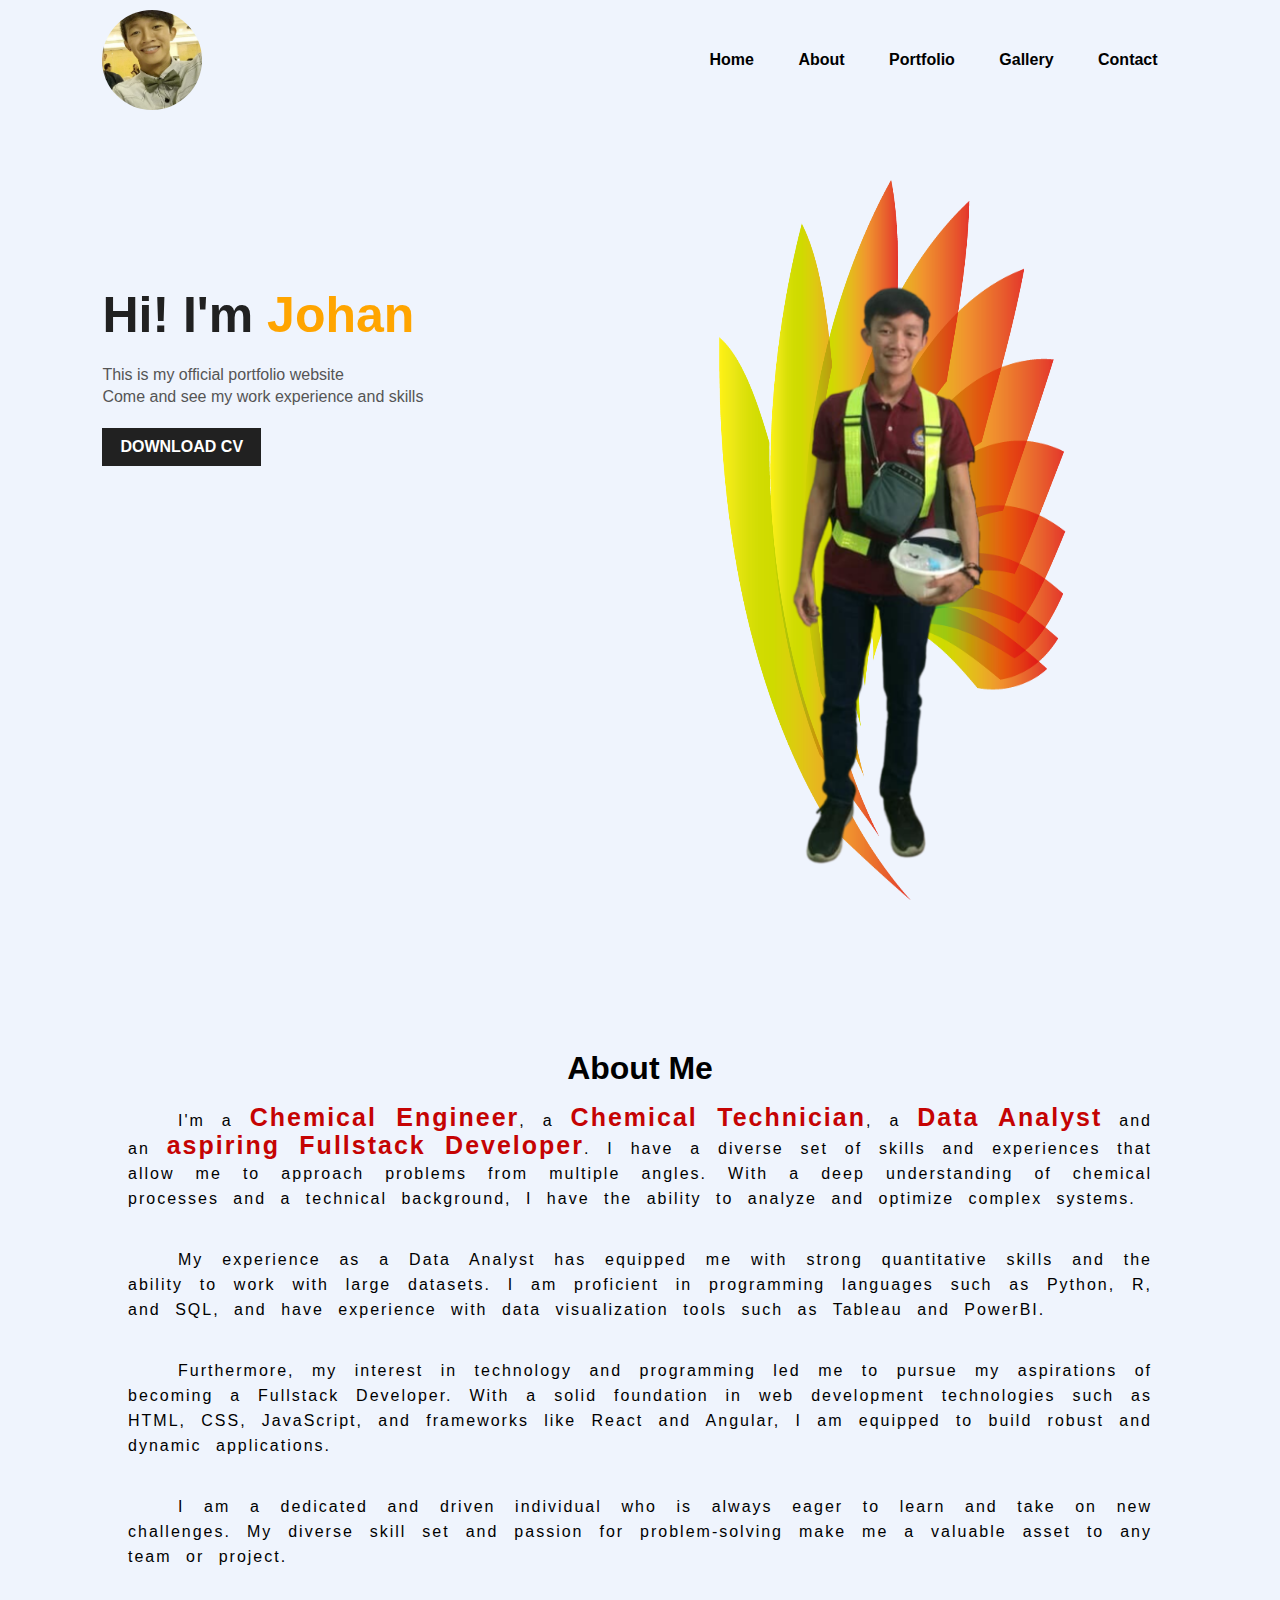
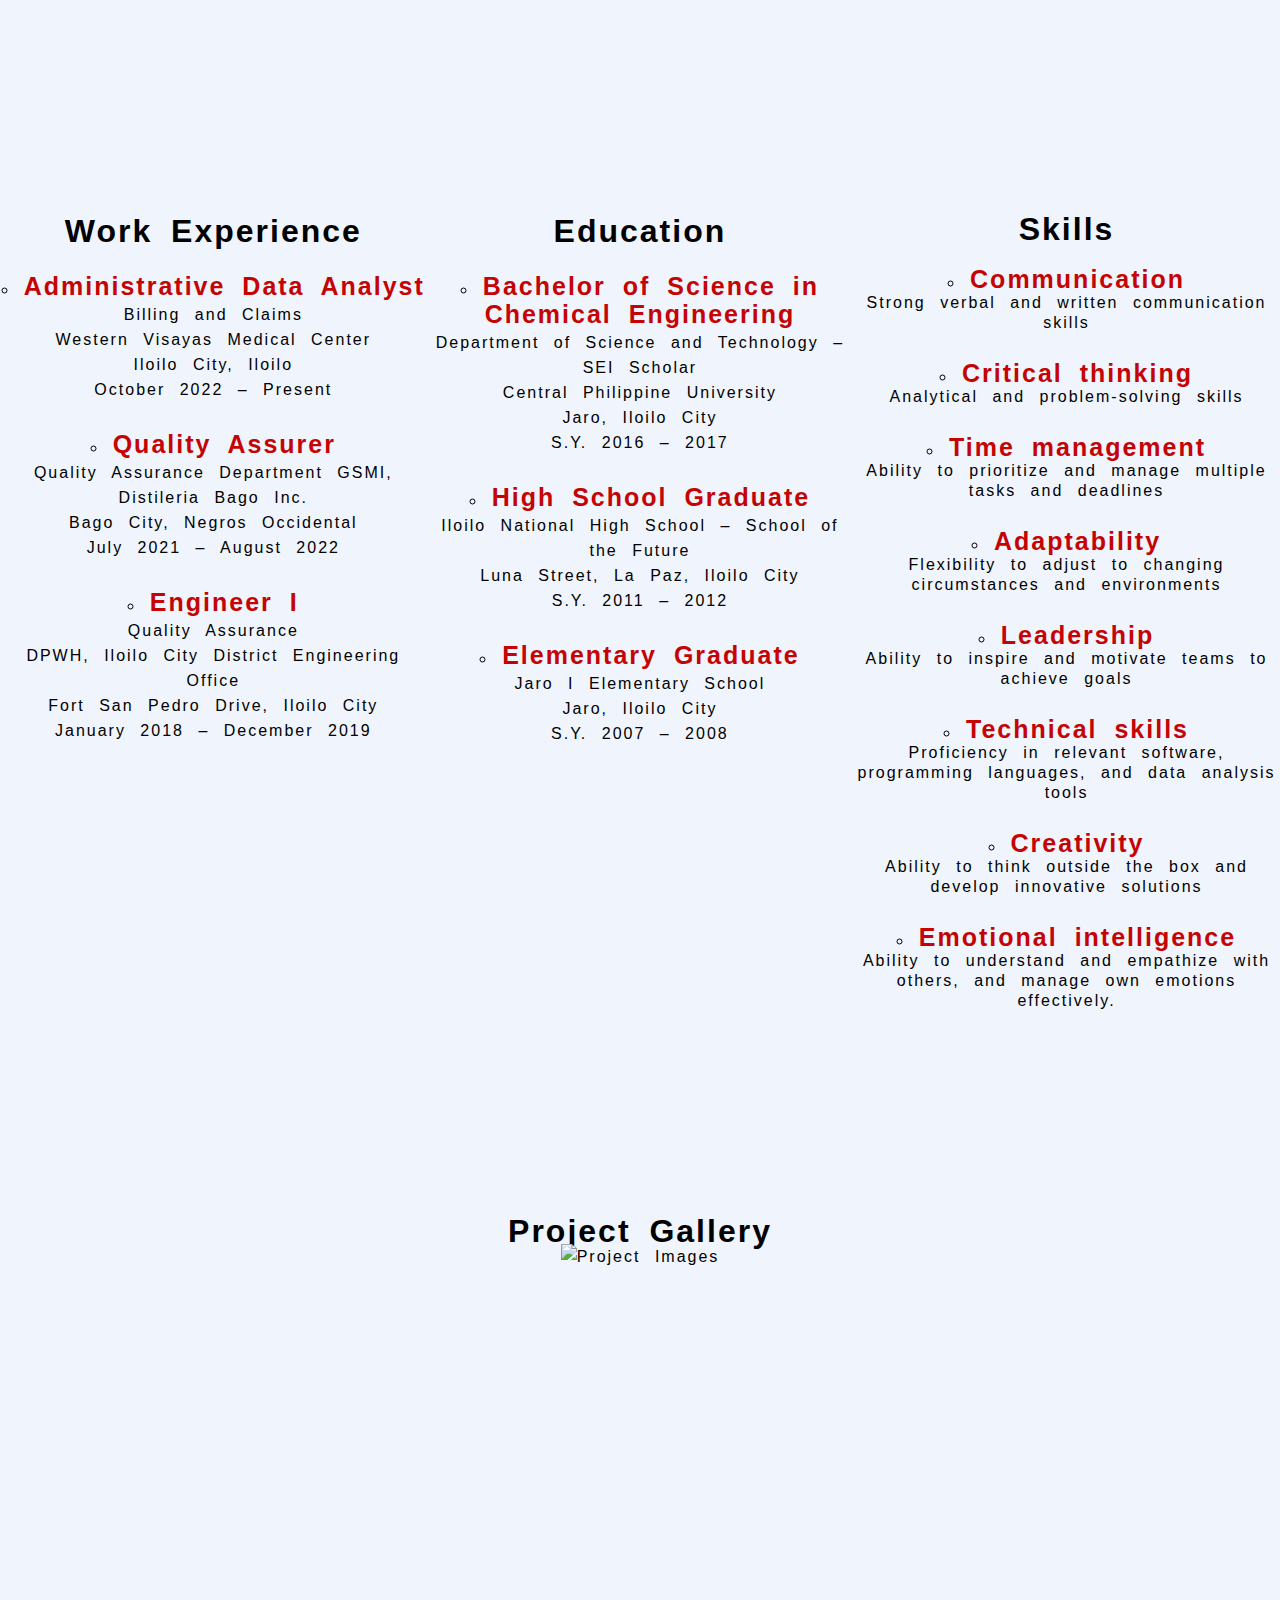
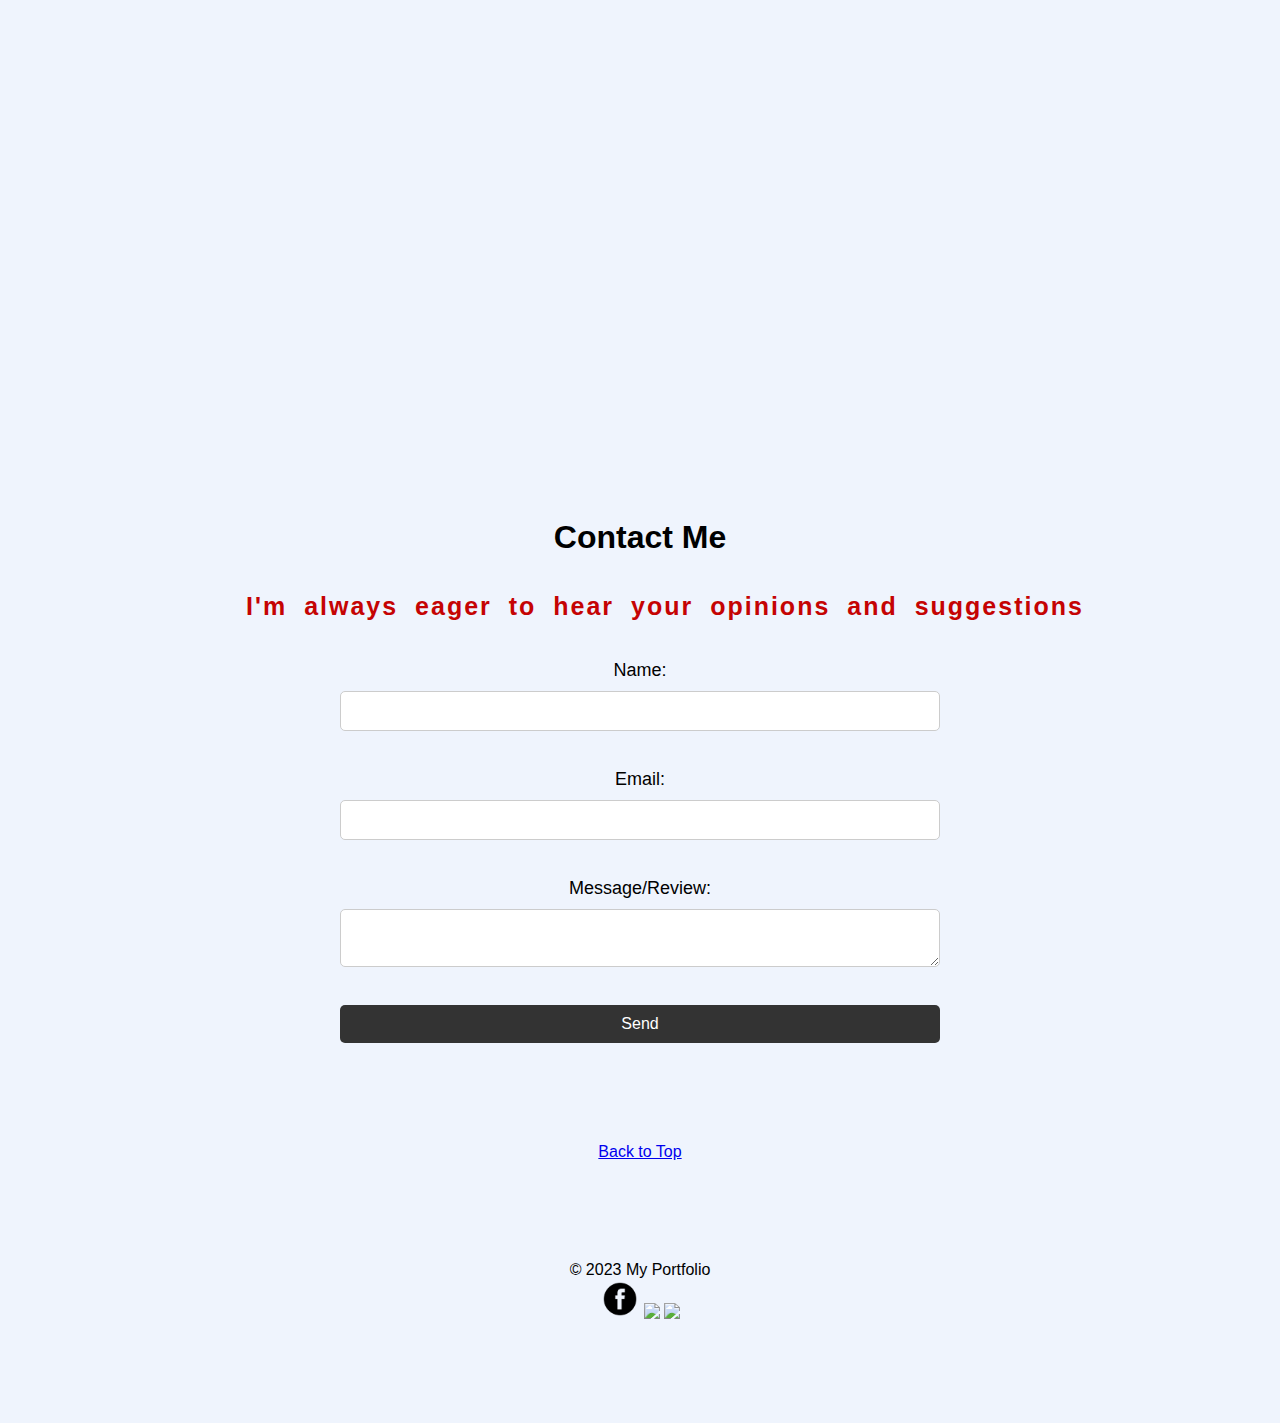
==== commit 69a98d45: "Editted send button" ====
--- a/index.html
+++ b/index.html
@@ -157,7 +157,7 @@
           <label for="message">Message/Review:</label>
           <textarea id="message" name="message" required></textarea>
           <br>
-          <input type="submit">Send</button>
+          <button type="submit">Send</button>
         </form>
         <a href="#" id="totop" >Back to Top</a>
 </section>
@@ -172,10 +172,3 @@
 </footer>
 </body>
 </html>
-
-
-
-
-
-
-</html>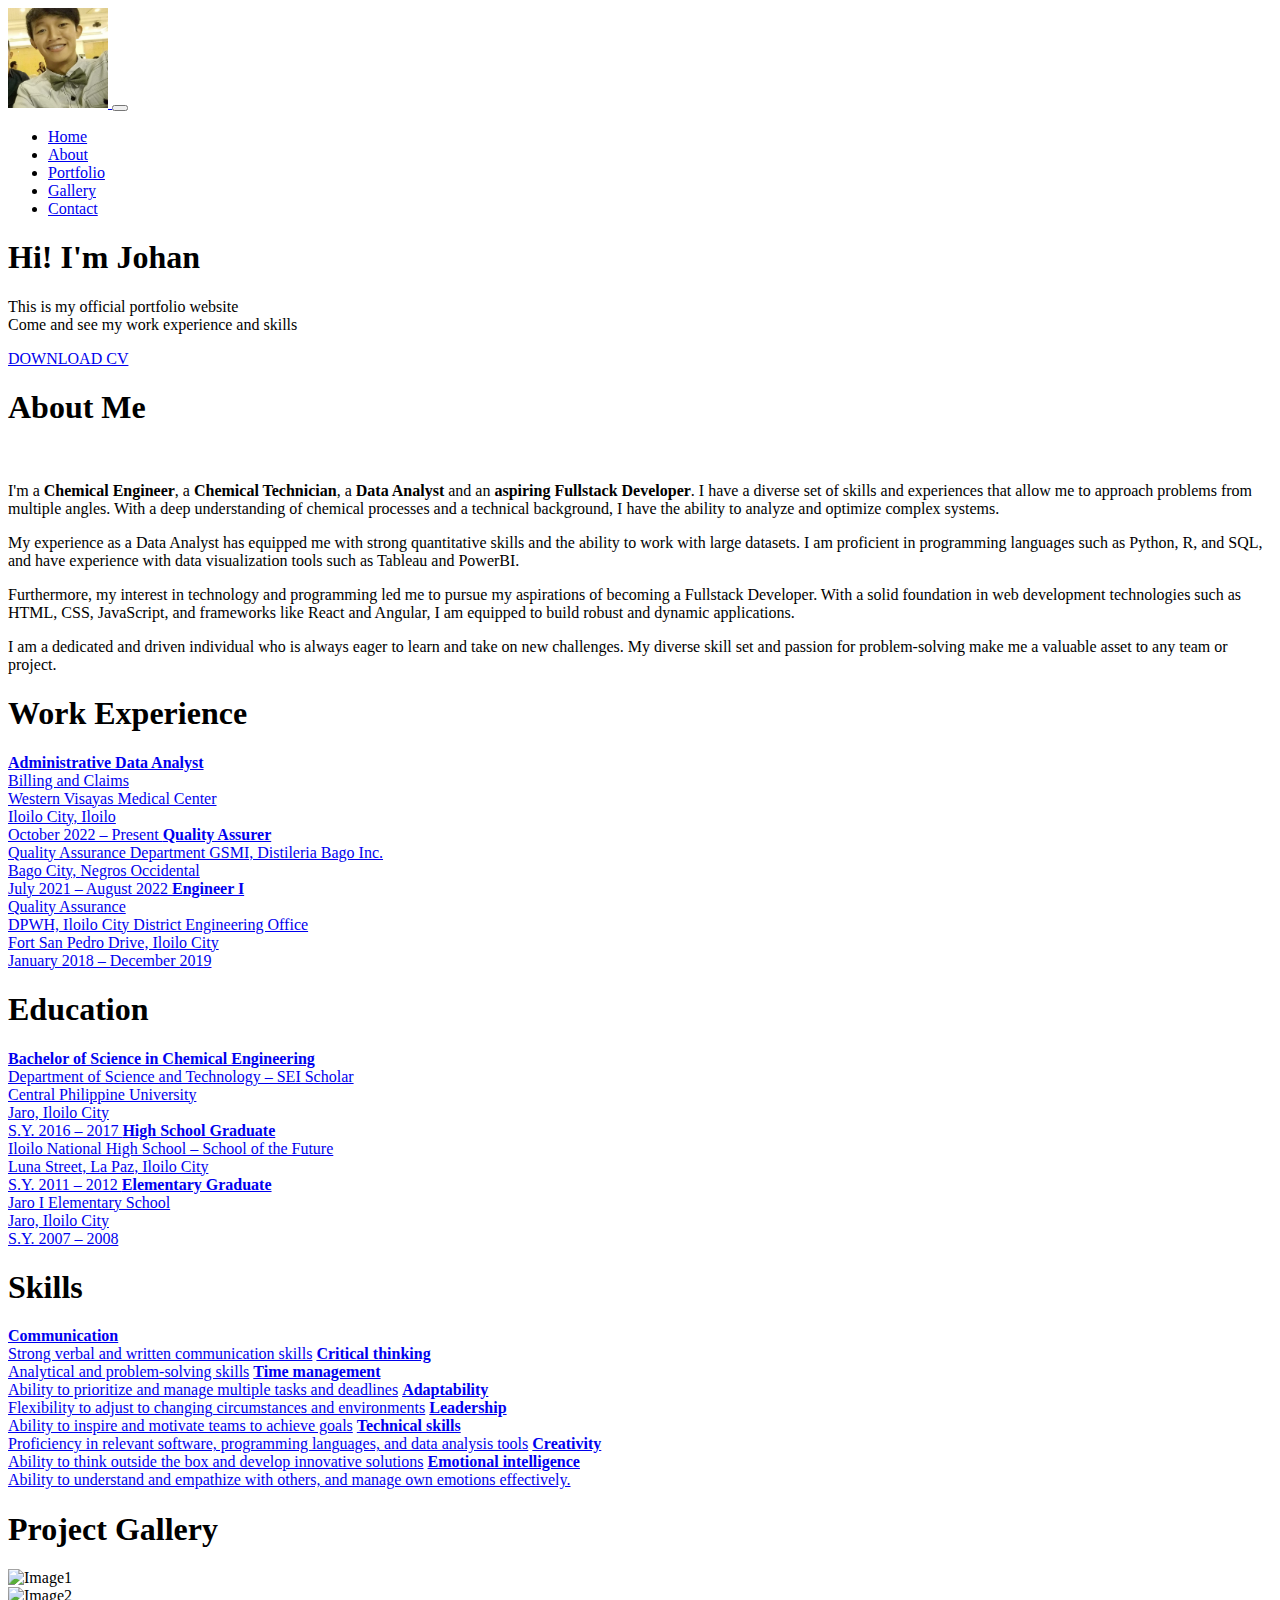
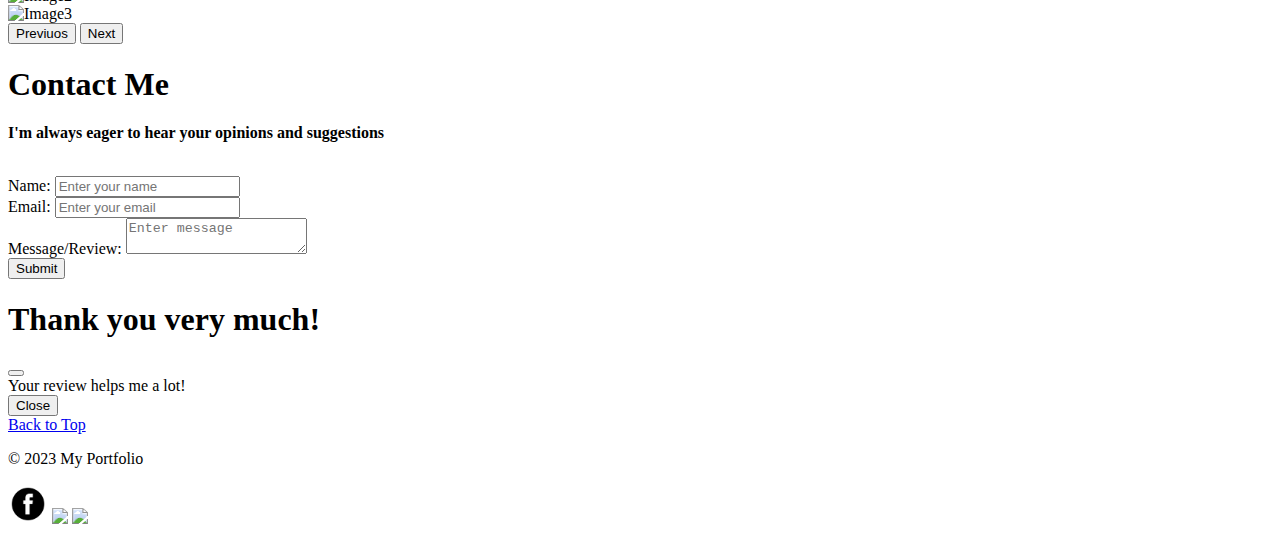
==== commit dc26d845: "Removed Whitspaces" ====
--- a/index.html
+++ b/index.html
@@ -4,171 +4,247 @@
 <meta charset="UTF-8">    
 <meta http-equiv="X-UA-Compatible" content="IE=edge">
 <meta name="viewport" content="width=device-width, initial-scale=1.0">
-<link rel="stylesheet" href="styles.css">
 <link rel="icon" href="./images/download-html5-round-logo-icon-png-116622246089xqzopcuvg.png">
-
+<link href="https://cdn.jsdelivr.net/npm/bootstrap@5.3.0-alpha3/dist/css/bootstrap.min.css" rel="stylesheet" integrity="sha384-KK94CHFLLe+nY2dmCWGMq91rCGa5gtU4mk92HdvYe+M/SXH301p5ILy+dN9+nJOZ" crossorigin="anonymous">
+<script src="https://cdn.jsdelivr.net/npm/bootstrap@5.3.0-alpha3/dist/js/bootstrap.bundle.min.js" integrity="sha384-ENjdO4Dr2bkBIFxQpeoTz1HIcje39Wm4jDKdf19U8gI4ddQ3GYNS7NTKfAdVQSZe" crossorigin="anonymous"></script>
 <title>Johan's Portfolio</title>
 </head>
 
-<body>  
-  <div class="top">
+<body class="bg-light">  
     <header>
-      <nav>
-        <img id="pic1" src="images/Pic1.jpg" alt="My Photo">
-        <ul>
-          <li><a href="#Home">Home</a></li>
-          <li><a href="#about">About</a></li>
-          <li><a href="#portfolio">Portfolio</a></li>
-          <li><a href="#gallery">Gallery</a></li>
-          <li><a href="#totop">Contact</a></li>
-        </ul>
+      <nav class="navbar navbar-expand-lg navbar-dark bg-dark">
+          <a class="navbar-brand" href="https://github.com/johanblupojr/Portfolio">
+            <img class="rounded-circle" id="pic1" src="images/Pic1.jpg" alt="My Photo" height="100">
+          </a>
+          <button class="navbar-toggler" type="button" data-toggle="collapse" data-target="#navbarNav" aria-controls="navbarNav" aria-expanded="false" aria-label="Toggle navigation">
+            <span class="navbar-toggler-icon"></span>
+          </button>
+
+          <div class="collapse navbar-collapse" id="navbarNav">
+            <ul class="navbar-nav mr-auto ms-auto mt-2 mt-lg-0">
+              <li class="nav-item active">
+                <a class="nav-link" href="#Home">Home</a>
+              </li>
+              <li class="nav-item">
+                <a class="nav-link" href="#about">About</a>
+              </li>
+              <li class="nav-item">
+                <a class="nav-link" href="#portfolio">Portfolio</a>
+              </li>
+              <li class="nav-item">
+                <a class="nav-link" href="#gallery">Gallery</a>
+              </li>
+              <li class="nav-item">
+                <a class="nav-link" href="#totop">Contact</a>
+              </li>
+            </ul>
+          </div>
+        </div>
       </nav>
     </header>
    
-    <div class="flex">
-        <div class="para1">
+
+    <div class="container">
+        <div class="ps-5 py-5 text-center">
           <h1>Hi! I'm <span> Johan </span> </h1>
           <p>This is my official portfolio website
           <br> Come and see my work experience and skills
           </p>
-          <a href="https://drive.google.com/file/d/1z-SHDpasIAeLG9KpZ9pIFHLf8enNr2_3/view?usp=share_link">DOWNLOAD CV</a>
-        </div>
-
-        <div class="images">
-            <img src="images/shape-27535.png" alt="" id="shape">
-            <img src="images/Photo1.png" alt="" id="photo">
-        </div>
-      </div>  
-  </div>
-
-
-<div class="about">
-  <section id="about">
-    <h1>About Me</h1>
+          <a type="button" class="btn btn-dark" href="https://drive.google.com/file/d/1z-SHDpasIAeLG9KpZ9pIFHLf8enNr2_3/view?usp=share_link">DOWNLOAD CV</a>
+        </div>
+    </div>
+
+<div class="container mb-5  pt-4">
+  <section class="bg-light" id="about" >
+    <h1 class="fw-bold">About Me</h1>
     <br>
-    <p>I'm a <strong>Chemical  Engineer</strong>, a <strong>Chemical Technician</strong>, a <strong>Data Analyst</strong> and an <strong>aspiring Fullstack Developer</strong>. I have a diverse set of skills and experiences that allow me to approach problems from multiple angles. With a deep understanding of chemical processes and a technical background, I have the ability to analyze and optimize complex systems.</p>
-    <br>
-    <br>
-    <p>My experience as a Data Analyst has equipped me with strong quantitative skills and the ability to work with large datasets. I am proficient in programming languages such as Python, R, and SQL, and have experience with data visualization tools such as Tableau and PowerBI.</p>
-    <br>
-    <br>
-    <p>Furthermore, my interest in technology and programming led me to pursue my aspirations of becoming a Fullstack Developer. With a solid foundation in web development technologies such as HTML, CSS, JavaScript, and frameworks like React and Angular, I am equipped to build robust and dynamic applications.</p>
-    <br>
-    <br>
-    <p>I am a dedicated and driven individual who is always eager to learn and take on new challenges. My diverse skill set and passion for problem-solving make me a valuable asset to any team or project.</p>
+    <p class="lead fw-bold">I'm a <strong>Chemical  Engineer</strong>, a <strong>Chemical Technician</strong>, a <strong>Data Analyst</strong> and an <strong>aspiring Fullstack Developer</strong>. I have a diverse set of skills and experiences that allow me to approach problems from multiple angles. With a deep understanding of chemical processes and a technical background, I have the ability to analyze and optimize complex systems.</p>
+
+    <p class="lead fw-bold">My experience as a Data Analyst has equipped me with strong quantitative skills and the ability to work with large datasets. I am proficient in programming languages such as Python, R, and SQL, and have experience with data visualization tools such as Tableau and PowerBI.</p>
+
+    <p class="lead fw-bold">Furthermore, my interest in technology and programming led me to pursue my aspirations of becoming a Fullstack Developer. With a solid foundation in web development technologies such as HTML, CSS, JavaScript, and frameworks like React and Angular, I am equipped to build robust and dynamic applications.</p>
+
+    <p class="lead fw-bold">I am a dedicated and driven individual who is always eager to learn and take on new challenges. My diverse skill set and passion for problem-solving make me a valuable asset to any team or project.</p>
   </section>
 </div>  
 
-<div class="main">
-  <div class="work" id="portfolio">
-    <h1>Work Experience</h1>
-    <ul>
-      <li> <strong>Administrative Data Analyst</strong>
-        <br> Billing and Claims
-        <br> Western Visayas Medical Center 
-        <br> Iloilo City, Iloilo
-        <br> October 2022 – Present 
-      </li>
-      <li> <strong>Quality Assurer</strong>
-        <br> Quality Assurance Department GSMI, Distileria Bago Inc. 
-        <br> Bago City, Negros Occidental 
-        <br> July 2021 – August 2022
-      </li>
-      <li> <strong>Engineer I </strong>
-        <br> Quality Assurance 
-        <br> DPWH, Iloilo City District Engineering Office 
-        <br> Fort San Pedro Drive, Iloilo City 
-        <br> January 2018 – December 2019 
-      </li>
-    </ul>
-  </div>
-
-  <div class="education" id="education">
-    <h1>Education</h1>
-    <ul>
-      <li> <strong>Bachelor of Science in Chemical Engineering   </strong>
-        <br> Department of Science and Technology – SEI Scholar
-        <br> Central Philippine University
-        <br> Jaro, Iloilo City
-        <br> S.Y. 2016 – 2017 
-      </li>
-      <li> <strong>High School Graduate</strong>
-        <br> Iloilo National High School – School of the Future
-        <br> Luna Street, La Paz, Iloilo City 
-        <br> S.Y. 2011 – 2012
-      </li>
-      <li> <strong>Elementary Graduate</strong>
-        <br> Jaro I Elementary School 
-        <br> Jaro, Iloilo City 
-        <br> S.Y. 2007 – 2008
-      </li>
-    </ul>
-  </div>
-
-  <div class="skills" id="skills">
-    <h1>Skills</h1>
-    <ul>
-      <li><strong> Communication</strong>
-        <br>Strong verbal and written communication skills</li>
-      <li><strong> Critical thinking</strong>
-        <br>Analytical and problem-solving skills</li>
-      <li><strong> Time management</strong> 
-        <br> Ability to prioritize and manage multiple tasks and deadlines</li>
-        <li><strong> Adaptability</strong> 
-        <br>Flexibility to adjust to changing circumstances and environments</li>
-        <li><strong> Leadership</strong> 
-        <br>Ability to inspire and motivate teams to achieve goals</li>
-        <li><strong> Technical skills</strong> 
-        <br>Proficiency in relevant software, programming languages, and data analysis tools</li>
-        <li><strong> Creativity</strong> 
-        <br>Ability to think outside the box and develop innovative solutions</li>
-        <li><strong> Emotional intelligence</strong> 
-        <br>Ability to understand and empathize with others, and manage own emotions effectively.</li>
-    </ul>
+<div class="container col-lg-12">
+  <div class="row">
+    <div class="col-lg-4 work" id="portfolio">
+      <h1 class="fw-bold text-center">Work Experience</h1>
+      <div class="list-group">
+        <a href="#"  class="list-group-item list-group-item-action"> <strong>Administrative Data Analyst</strong>
+          <br> Billing and Claims
+          <br> Western Visayas Medical Center 
+          <br> Iloilo City, Iloilo
+          <br> October 2022 – Present 
+        </a>
+        <a href="#"  class="list-group-item list-group-item-action"> <strong>Quality Assurer</strong>
+          <br> Quality Assurance Department GSMI, Distileria Bago Inc. 
+          <br> Bago City, Negros Occidental 
+          <br> July 2021 – August 2022
+        </a>
+        <a href="#"  class="list-group-item list-group-item-action"> <strong>Engineer I </strong>
+          <br> Quality Assurance 
+          <br> DPWH, Iloilo City District Engineering Office 
+          <br> Fort San Pedro Drive, Iloilo City 
+          <br> January 2018 – December 2019 
+        </a>
+      </div>
+    </div>
+
+    <div class="col-lg-4" id="education">
+      <h1 class="fw-bold text-center">Education</h1>
+      <div class="list-group">
+        <a href="#"  class="list-group-item list-group-item-action">
+          <strong>Bachelor of Science in Chemical Engineering </strong>
+          <br> Department of Science and Technology – SEI Scholar
+          <br> Central Philippine University
+          <br> Jaro, Iloilo City
+          <br> S.Y. 2016 – 2017 
+        </a>
+        <a href="#" class="list-group-item list-group-item-action"> <strong>High School Graduate</strong>
+          <br> Iloilo National High School – School of the Future
+          <br> Luna Street, La Paz, Iloilo City 
+          <br> S.Y. 2011 – 2012
+        </a>
+        <a href="#" class="list-group-item list-group-item-action"> <strong>Elementary Graduate</strong>
+          <br> Jaro I Elementary School 
+          <br> Jaro, Iloilo City 
+          <br> S.Y. 2007 – 2008
+        </a>
+      </div>
+    </div>
+
+    <div class="col-lg-4" id="skills">
+    <h1 class="fw-bold text-center">Skills</h1>
+    <div class="list-group">
+        <a href="#" class="list-group-item list-group-item-action">
+          <strong> Communication</strong>
+          <br>Strong verbal and written communication skills</a>
+        <a href="#" class="list-group-item list-group-item-action">
+          <strong> Critical thinking</strong>
+          <br>Analytical and problem-solving skills</a>
+        <a href="#" class="list-group-item list-group-item-action">
+          <strong> Time management</strong> 
+          <br> Ability to prioritize and manage multiple tasks and deadlines</a>
+        <a href="#" class="list-group-item list-group-item-action">
+          <strong> Adaptability</strong> 
+          <br>Flexibility to adjust to changing circumstances and environments</a>
+        <a href="#" class="list-group-item list-group-item-action">
+          <strong> Leadership</strong> 
+          <br>Ability to inspire and motivate teams to achieve goals</a>
+        <a href="#" class="list-group-item list-group-item-action">
+          <strong> Technical skills</strong> 
+          <br>Proficiency in relevant software, programming languages, and data analysis tools</a>
+        <a href="#" class="list-group-item list-group-item-action">
+          <strong> Creativity</strong> 
+          <br>Ability to think outside the box and develop innovative solutions</a>
+        <a href="#" class="list-group-item list-group-item-action">
+          <strong> Emotional intelligence</strong> 
+          <br>Ability to understand and empathize with others, and manage own emotions effectively.</a>
+    </div>
+  </div>
   </div>
 </div>
 
-
-<div class="gallery">
-  <section id="gallery">
-    <h1>Project Gallery</h1>
-    <ul>
-      <li>
-        <img src="image1.jpg" alt="Project Images">
-
-      </li>
-    </ul>
-  </section>
+<div class="container mt-5">
+  <h1 class="lead fw-bold text-center mt-5 mb-3" id="gallery">Project Gallery</h1>
+    <div class="carousel slide" id="carouselSlider" data-bs-ride="carousel">
+      <div class="carousel-inner">
+        <div class="carousel-item active">
+          <img class="d-block w-100" src="/images/OnePiece1.jpg" alt="Image1">
+        </div>
+        <div class="carousel-item">
+          <img class="d-block w-100" src="/images/OnePiece2.jpg" alt="Image2" >
+        </div>
+        <div class="carousel-item">
+          <img class="d-block w-100" src="/images/OnePiece3.jpg" alt="Image3">
+        </div>
+      </div>
+      <button class="carousel-control-prev" type="button" data-bs-target="#carouselSlider">
+        <span class="carousel-control-prev-icon" aria-hidden="true"></span>
+        <span class="visually-hidden">Previuos</span>
+      </button>
+      <button class="carousel-control-next" type="button" data-bs-target="#carouselSlider" data-slide="next">
+        <span class="carousel-control-next-icon" aria-hidden="true"></span>
+        <span class="visually-hidden">Next</span>
+      </button>
+
+ 
+
+      
+  </div>
 </div>
 
-<div>
-<section class="contact1">
-  <h1 id="contact1">Contact Me</h1>
-    <br>
-    <p><strong>I'm always eager to hear your opinions and suggestions</strong></p>
+<div class="container">
+  <h1 class= "lead fw-bold text-center mt-5" id="contact1">Contact Me</h1>
+    <p class="text-center"><strong>I'm always eager to hear your opinions and suggestions</strong></p>
     <br>
         <form action="https://script.google.com/macros/s/AKfycbw3uQNHKL_P-0JOd7xpL4ADJem331qa7XqmwD2FV-n7IYYlGozwAWjRbjC3SGSgKX0MPg/exec" method="post">
-          <label for="name">Name:</label>
-          <input type="text" id="name" name="name" required>
+
+          <label for="name" class="form-label ">Name:</label>
+          <input class="form-control" type="text" id="name" name="name" placeholder="Enter your name" required>
           <br>
-          <label for="email">Email:</label>
-          <input type="email" id="email" name="email" required>
+          <label for="email" class="form-label">Email:</label>
+          <input class="form-control" type="email" id="email" name="email" placeholder="Enter your email" required>
           <br>
-          <label for="message">Message/Review:</label>
-          <textarea id="message" name="message" required></textarea>
+          <label for="message" class="form-label">Message/Review:</label>
+          <textarea class="form-control" id="message" name="message" placeholder="Enter message"required></textarea>
           <br>
-          <button type="submit">Send</button>
+          <div class="text-center">
+          <button type="submit" class="btn btn-primary" data-bs-toggle="modal" data-bs-target="#myModal"id="submit">Submit</button>
+          </div>
+<!--Modal -->
+          <div class="modal" id="myModal">
+            <div class="modal-dialog">
+              <div class="modal-content">
+                <!-- Modal Header -->
+                <div class="modal-header">
+                  <h1 class="modal-title">Thank you very much!</h1>
+                  <button type="button" class="btn-close" data-bs-dismiss="modal"></button>
+                </div>
+          
+                <!-- Modal body -->
+                <div class="modal-body">
+                  Your review helps me a lot!
+                </div>
+          
+                <!-- Modal footer -->
+                <div class="modal-footer">
+                  <button type="button" class="btn btn-danger" data-bs-dismiss="modal">Close</button>
+                </div>
+              </div>
+            </div>
+          </div>
         </form>
-        <a href="#" id="totop" >Back to Top</a>
-</section>
-
+  </div>
+
+<div class="py-5 text-center">
+  <a  href="#" id="totop" >Back to Top</a>
 </div>
-
-<footer>
+<footer class="text-center">
   <p>&copy; 2023 My Portfolio</p>
   <a href="https://www.facebook.com/johanblupojr"><img src="images/logo-facebook.png" width="40px"></a>
   <a href="https://www.linkedin.com/in/johanblupojr/"><img src="/Portfolio/images/linkedin-logo.png" width="40px"></a>
   <a href="https://www.instagram.com/jooohaaaaan/"><img src="/Portfolio/images/logo-ig-png-32458.png" width="40px"></a>
 </footer>
+<script>
+  const form = document.querySelector('form');
+  const modalHeader = document.querySelector('.modal-header h1');
+  
+  form.addEventListener('submit', (event) => {
+    event.preventDefault();
+    
+    const formData = new FormData(event.target);
+    const name = formData.get('name');
+    
+    modalHeader.textContent = `Thank you ${name}!`;
+    
+    const modal = new bootstrap.Modal(document.querySelector('#myModal'));
+    modal.show();
+  });
+</script>
+
 </body>
-</html>
+</html>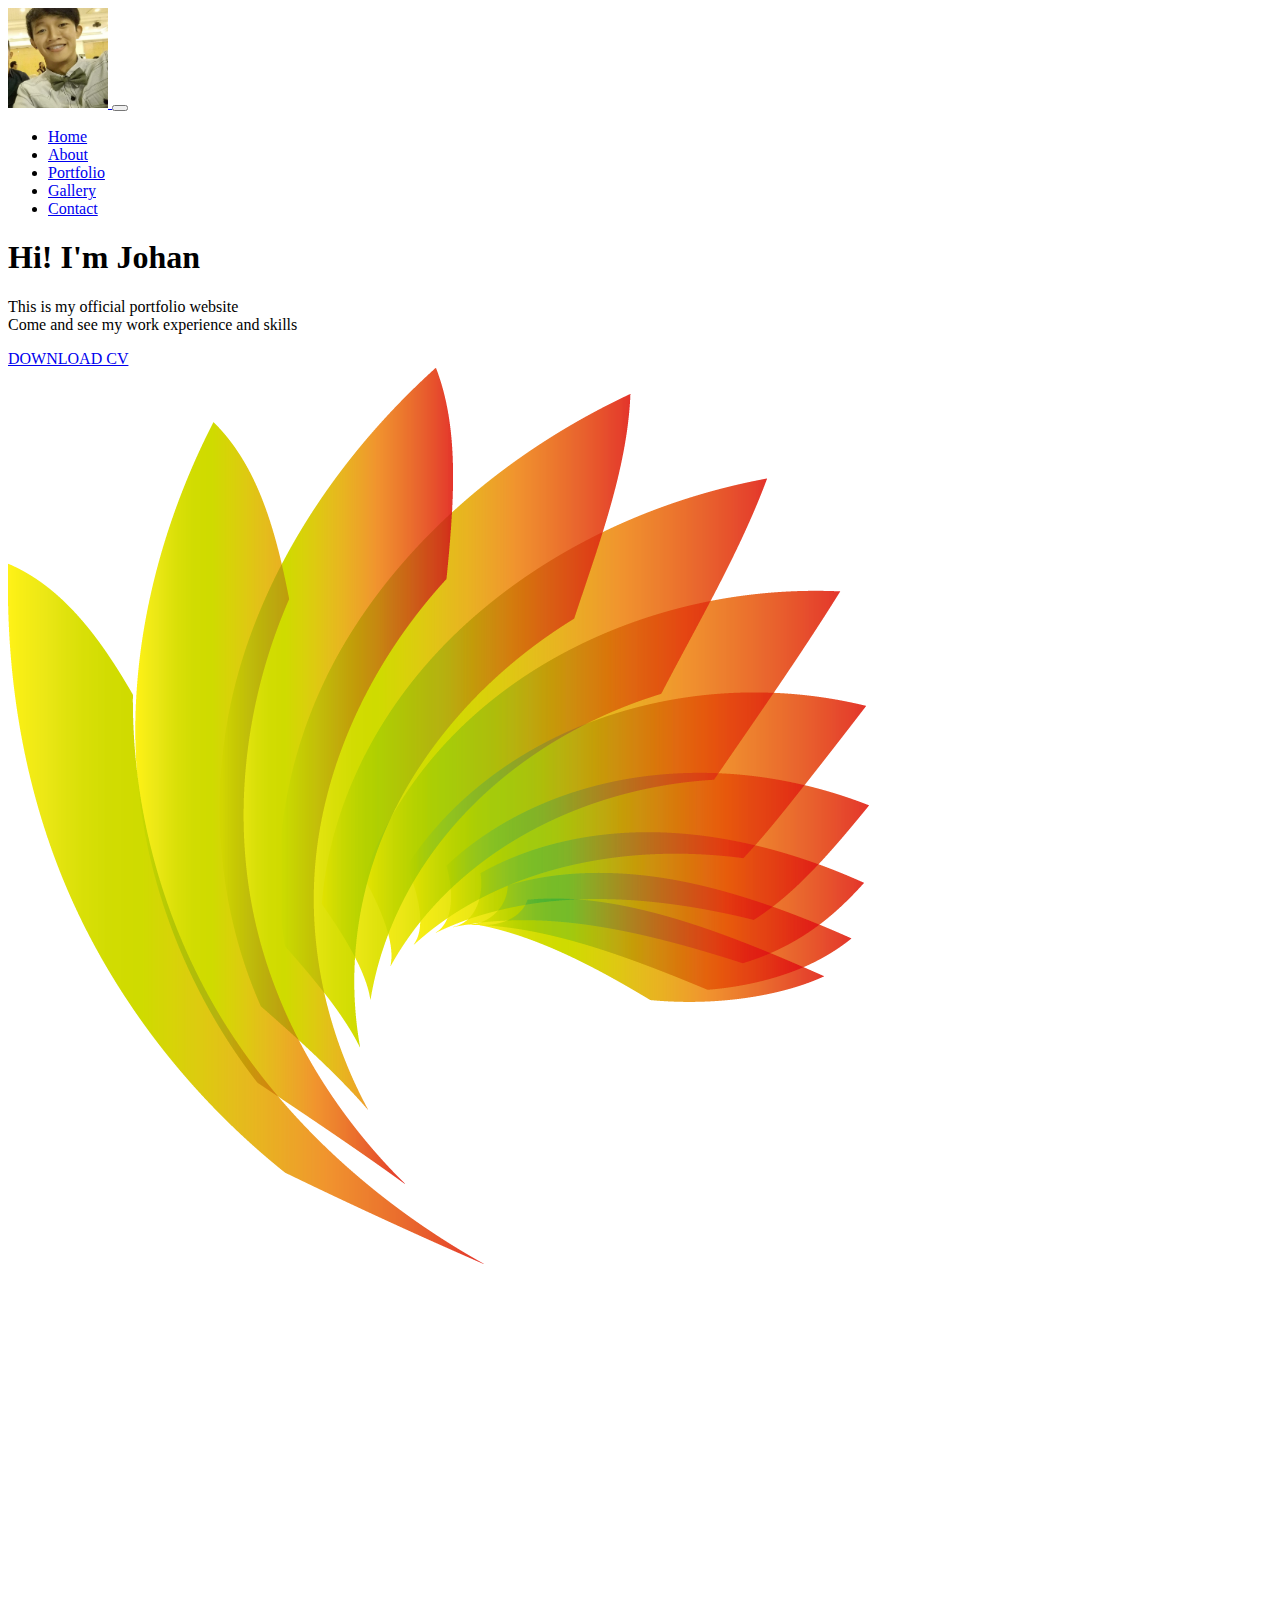
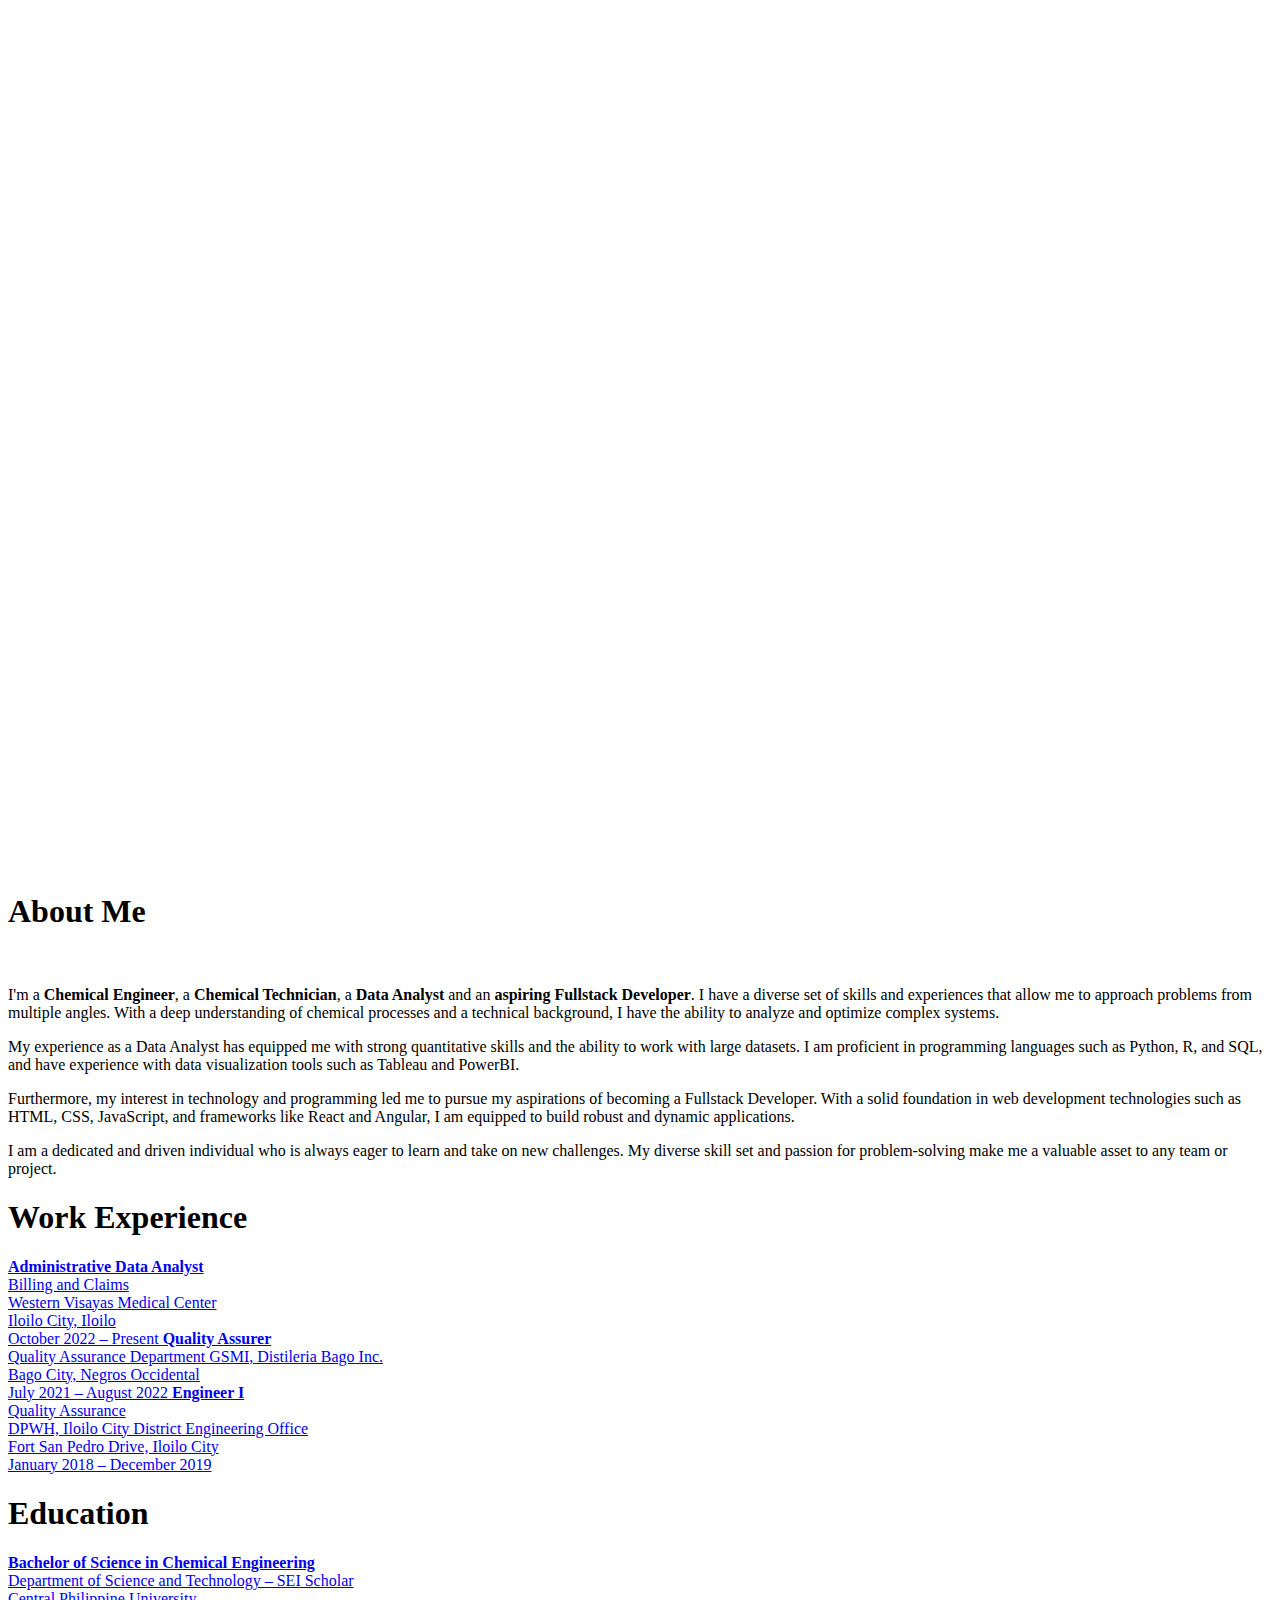
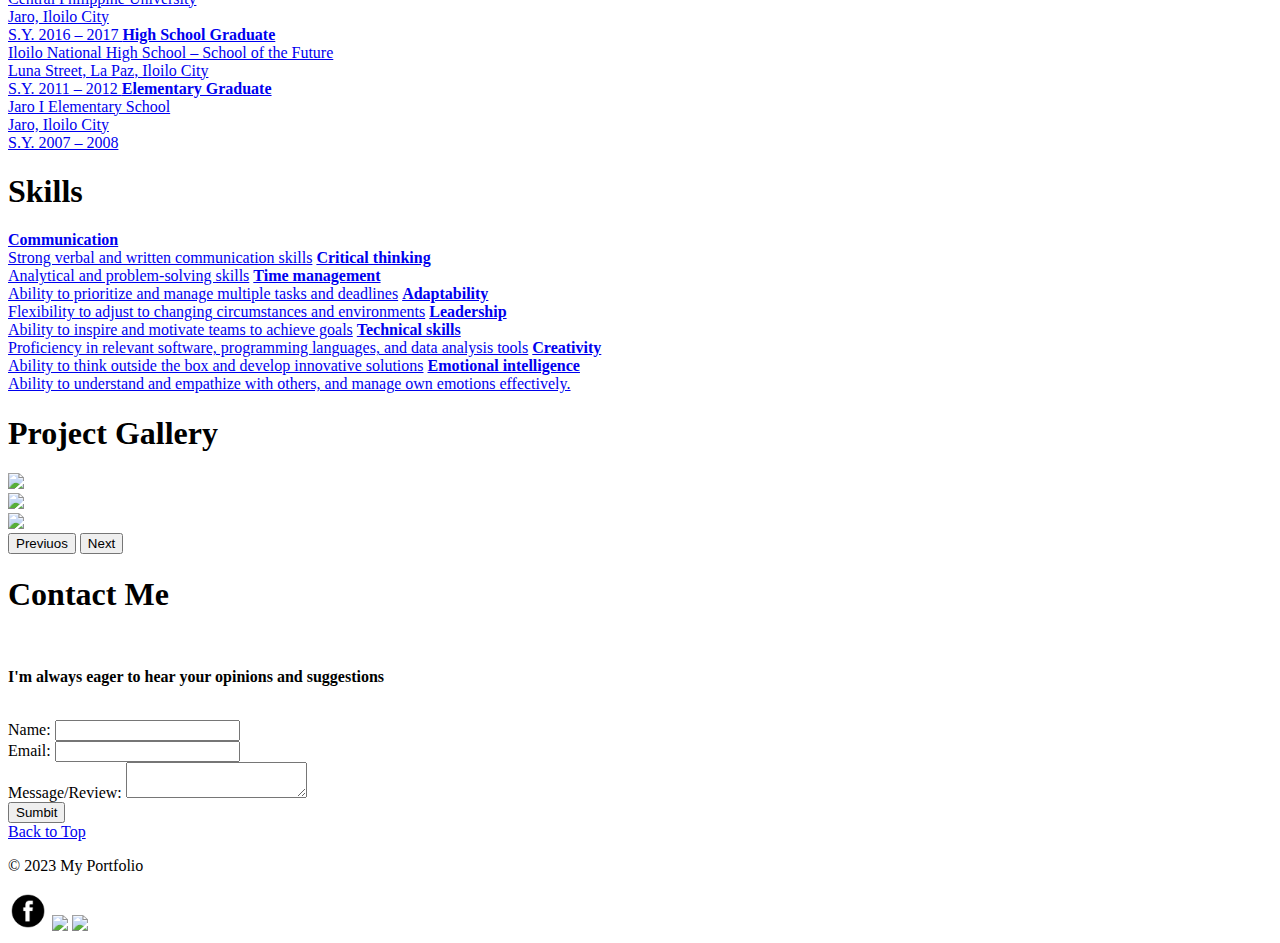
==== commit 61482c7a: "add google-tag" ====
--- a/index.html
+++ b/index.html
@@ -1,6 +1,17 @@
 <!DOCTYPE html>
 <html lang="en">
 <head>
+  
+<!-- Google tag (gtag.js) -->
+<script async src="https://www.googletagmanager.com/gtag/js?id=G-BBX6E1LRYX"></script>
+<script>
+  window.dataLayer = window.dataLayer || [];
+  function gtag(){dataLayer.push(arguments);}
+  gtag('js', new Date());
+
+  gtag('config', 'G-BBX6E1LRYX');
+</script>
+
 <meta charset="UTF-8">    
 <meta http-equiv="X-UA-Compatible" content="IE=edge">
 <meta name="viewport" content="width=device-width, initial-scale=1.0">
@@ -11,18 +22,22 @@
 </head>
 
 <body class="bg-light">  
+  <div class="top">
     <header>
       <nav class="navbar navbar-expand-lg navbar-dark bg-dark">
-          <a class="navbar-brand" href="https://github.com/johanblupojr/Portfolio">
+        <div class="container-fluid">
+          <a href="https://github.com/johanblupojr/Portfolio">
             <img class="rounded-circle" id="pic1" src="images/Pic1.jpg" alt="My Photo" height="100">
           </a>
-          <button class="navbar-toggler" type="button" data-toggle="collapse" data-target="#navbarNav" aria-controls="navbarNav" aria-expanded="false" aria-label="Toggle navigation">
+
+          <button class="navbar-toggler" type="button" data-bs-toggle="collapse" data-target="#navbarNav" aria-controls="navbarNav" aria-expanded="false" aria-label="Toggle navigation">
             <span class="navbar-toggler-icon"></span>
           </button>
 
           <div class="collapse navbar-collapse" id="navbarNav">
-            <ul class="navbar-nav mr-auto ms-auto mt-2 mt-lg-0">
-              <li class="nav-item active">
+            <a class="navbar-brand" href="#"></a>
+            <ul class="navbar-nav ms-auto mt-2 mt-lg-0">
+              <li class="nav-item">
                 <a class="nav-link" href="#Home">Home</a>
               </li>
               <li class="nav-item">
@@ -43,18 +58,24 @@
       </nav>
     </header>
    
-
-    <div class="container">
-        <div class="ps-5 py-5 text-center">
+    <div class="flex">
+        <div class="para1">
           <h1>Hi! I'm <span> Johan </span> </h1>
           <p>This is my official portfolio website
           <br> Come and see my work experience and skills
           </p>
-          <a type="button" class="btn btn-dark" href="https://drive.google.com/file/d/1z-SHDpasIAeLG9KpZ9pIFHLf8enNr2_3/view?usp=share_link">DOWNLOAD CV</a>
-        </div>
-    </div>
-
-<div class="container mb-5  pt-4">
+          <a href="https://drive.google.com/file/d/1z-SHDpasIAeLG9KpZ9pIFHLf8enNr2_3/view?usp=share_link">DOWNLOAD CV</a>
+        </div>
+
+        <div class="images">
+            <img src="images/shape-27535.png" alt="" id="shape">
+            <img src="images/Photo1.png" alt="" id="photo">
+        </div>
+      </div>  
+
+
+
+<div class="container mb-5">
   <section class="bg-light" id="about" >
     <h1 class="fw-bold">About Me</h1>
     <br>
@@ -148,18 +169,19 @@
   </div>
 </div>
 
-<div class="container mt-5">
-  <h1 class="lead fw-bold text-center mt-5 mb-3" id="gallery">Project Gallery</h1>
+
+<div class="container">
+  <h1 class="lead fw-bold text-center">Project Gallery</h1>
     <div class="carousel slide" id="carouselSlider" data-bs-ride="carousel">
       <div class="carousel-inner">
         <div class="carousel-item active">
-          <img class="d-block w-100" src="/images/OnePiece1.jpg" alt="Image1">
+          <img class="d-block w-100" src="/images/OnePiece1.jpg" >
         </div>
         <div class="carousel-item">
-          <img class="d-block w-100" src="/images/OnePiece2.jpg" alt="Image2" >
+          <img class="d-block w-100" src="/images/OnePiece2.jpg" >
         </div>
         <div class="carousel-item">
-          <img class="d-block w-100" src="/images/OnePiece3.jpg" alt="Image3">
+          <img class="d-block w-100" src="/images/OnePiece3.jpg" >
         </div>
       </div>
       <button class="carousel-control-prev" type="button" data-bs-target="#carouselSlider">
@@ -171,80 +193,48 @@
         <span class="visually-hidden">Next</span>
       </button>
 
- 
-
-      
+
+
   </div>
 </div>
 
-<div class="container">
-  <h1 class= "lead fw-bold text-center mt-5" id="contact1">Contact Me</h1>
-    <p class="text-center"><strong>I'm always eager to hear your opinions and suggestions</strong></p>
+
+
+
+<section class="contact1">
+  <h1 id="contact1">Contact Me</h1>
+    <br>
+    <p><strong>I'm always eager to hear your opinions and suggestions</strong></p>
     <br>
         <form action="https://script.google.com/macros/s/AKfycbw3uQNHKL_P-0JOd7xpL4ADJem331qa7XqmwD2FV-n7IYYlGozwAWjRbjC3SGSgKX0MPg/exec" method="post">
-
-          <label for="name" class="form-label ">Name:</label>
-          <input class="form-control" type="text" id="name" name="name" placeholder="Enter your name" required>
+          <label for="name">Name:</label>
+          <input type="text" id="name" name="name" required>
           <br>
-          <label for="email" class="form-label">Email:</label>
-          <input class="form-control" type="email" id="email" name="email" placeholder="Enter your email" required>
+          <label for="email">Email:</label>
+          <input type="email" id="email" name="email" required>
           <br>
-          <label for="message" class="form-label">Message/Review:</label>
-          <textarea class="form-control" id="message" name="message" placeholder="Enter message"required></textarea>
+          <label for="message">Message/Review:</label>
+          <textarea id="message" name="message" required></textarea>
           <br>
-          <div class="text-center">
-          <button type="submit" class="btn btn-primary" data-bs-toggle="modal" data-bs-target="#myModal"id="submit">Submit</button>
-          </div>
-<!--Modal -->
-          <div class="modal" id="myModal">
-            <div class="modal-dialog">
-              <div class="modal-content">
-                <!-- Modal Header -->
-                <div class="modal-header">
-                  <h1 class="modal-title">Thank you very much!</h1>
-                  <button type="button" class="btn-close" data-bs-dismiss="modal"></button>
-                </div>
-          
-                <!-- Modal body -->
-                <div class="modal-body">
-                  Your review helps me a lot!
-                </div>
-          
-                <!-- Modal footer -->
-                <div class="modal-footer">
-                  <button type="button" class="btn btn-danger" data-bs-dismiss="modal">Close</button>
-                </div>
-              </div>
-            </div>
-          </div>
+          <input type="submit" value="Sumbit" id="submit">
         </form>
-  </div>
-
-<div class="py-5 text-center">
-  <a  href="#" id="totop" >Back to Top</a>
+        <a href="#" id="totop" >Back to Top</a>
+</section>
+
 </div>
-<footer class="text-center">
+
+<footer>
   <p>&copy; 2023 My Portfolio</p>
   <a href="https://www.facebook.com/johanblupojr"><img src="images/logo-facebook.png" width="40px"></a>
   <a href="https://www.linkedin.com/in/johanblupojr/"><img src="/Portfolio/images/linkedin-logo.png" width="40px"></a>
   <a href="https://www.instagram.com/jooohaaaaan/"><img src="/Portfolio/images/logo-ig-png-32458.png" width="40px"></a>
 </footer>
-<script>
-  const form = document.querySelector('form');
-  const modalHeader = document.querySelector('.modal-header h1');
-  
-  form.addEventListener('submit', (event) => {
-    event.preventDefault();
-    
-    const formData = new FormData(event.target);
-    const name = formData.get('name');
-    
-    modalHeader.textContent = `Thank you ${name}!`;
-    
-    const modal = new bootstrap.Modal(document.querySelector('#myModal'));
-    modal.show();
-  });
-</script>
-
 </body>
+</html>
+
+
+
+
+
+
 </html>